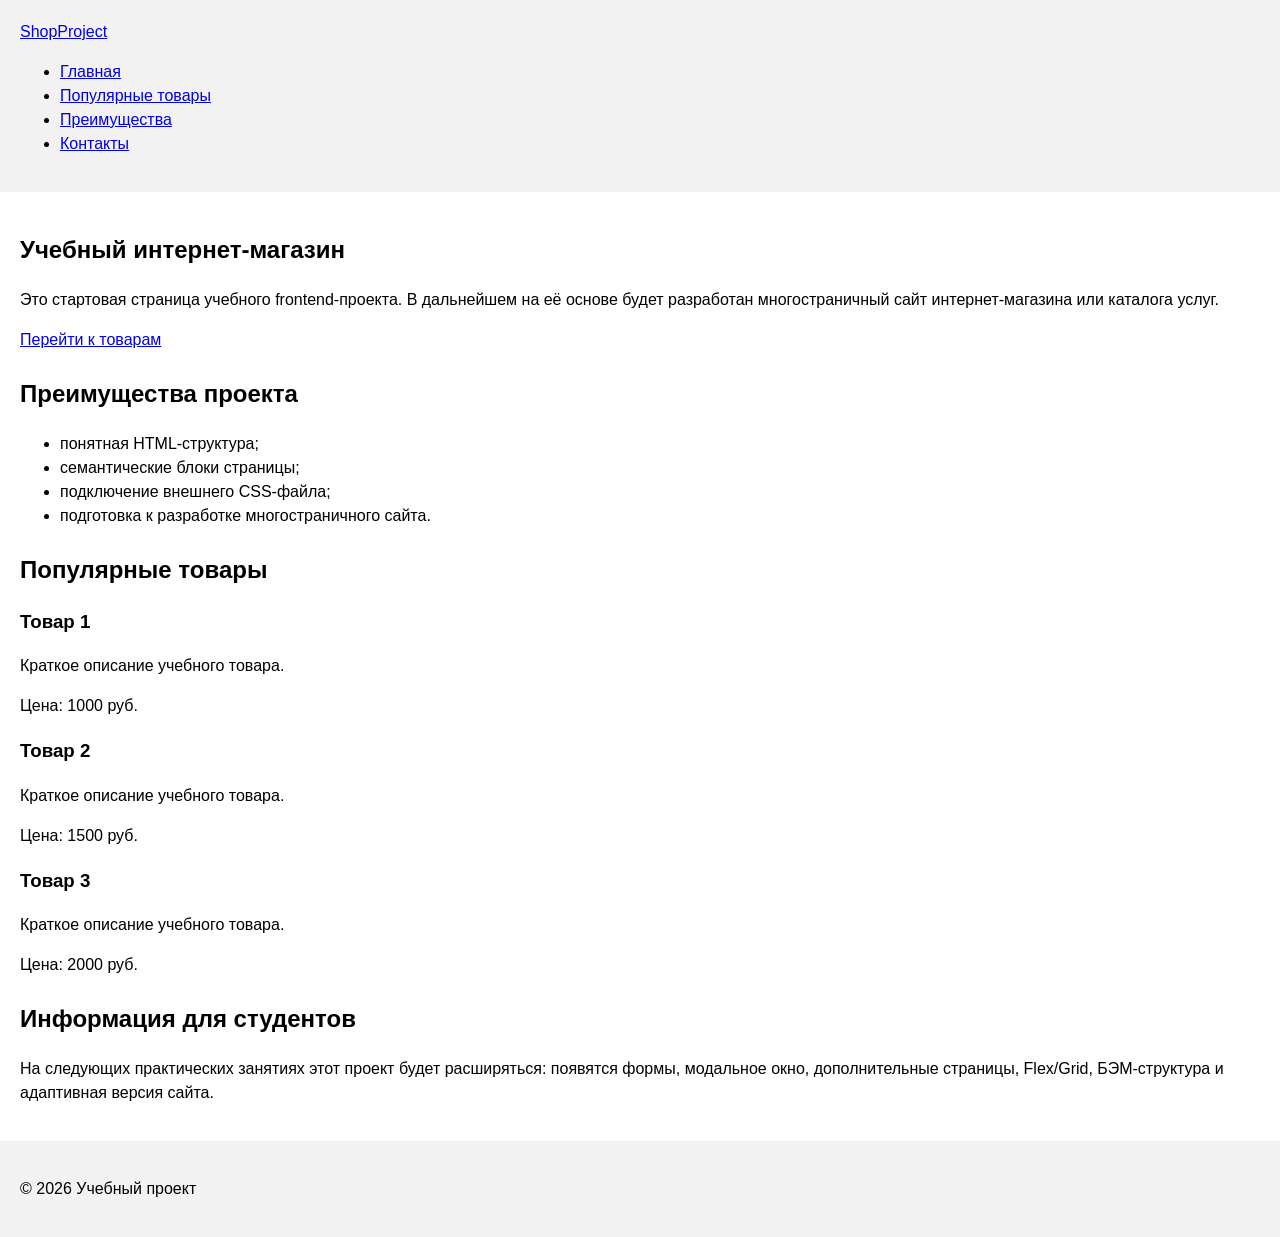
==== index.html @ f46eedf4 "feat: Добавлен дополнительный блок" ====
<!DOCTYPE html>
<html lang="ru">
<head>
  <meta charset="UTF-8">
  <meta name="viewport" content="width=device-width, initial-scale=1.0">
  <title>Каталог товаров</title>
  <link rel="stylesheet" href="css/style.css">
</head>
<body>

  <header>
  <div class="site-header">
    <a class="site-logo" href="index.html">ShopProject</a>

    <nav class="site-nav" aria-label="Основная навигация">
      <ul class="site-nav__list">
        <li><a href="index.html">Главная</a></li>
        <li><a href="#popular">Популярные товары</a></li>
        <li><a href="#advantages">Преимущества</a></li>
        <li><a href="#contacts">Контакты</a></li>
      </ul>
    </nav>
  </div>
</header>


  <main>
    <section class="hero">
    <h1>Учебный интернет-магазин</h1>
    <p>
        Это стартовая страница учебного frontend-проекта.
        В дальнейшем на её основе будет разработан многостраничный сайт
        интернет-магазина или каталога услуг.
    </p>
    <a class="button" href="#popular">Перейти к товарам</a>
    </section>
    <section class="section" id="advantages">
    <h2>Преимущества проекта</h2>

    <ul class="advantages-list">
        <li>понятная HTML-структура;</li>
        <li>семантические блоки страницы;</li>
        <li>подключение внешнего CSS-файла;</li>
        <li>подготовка к разработке многостраничного сайта.</li>
    </ul>
    </section>
    <section class="section" id="popular">
    <h2>Популярные товары</h2>

    <article class="product-card">
        <h3>Товар 1</h3>
        <p>Краткое описание учебного товара.</p>
        <p>Цена: 1000 руб.</p>
    </article>

    <article class="product-card">
        <h3>Товар 2</h3>
        <p>Краткое описание учебного товара.</p>
        <p>Цена: 1500 руб.</p>
    </article>

    <article class="product-card">
        <h3>Товар 3</h3>
        <p>Краткое описание учебного товара.</p>
        <p>Цена: 2000 руб.</p>
    </article>
    </section>
    <aside class="aside-info">
    <h2>Информация для студентов</h2>
    <p>
        На следующих практических занятиях этот проект будет расширяться:
        появятся формы, модальное окно, дополнительные страницы, Flex/Grid,
        БЭМ-структура и адаптивная версия сайта.
    </p>
    </aside>


  </main>

  <footer>
    <p>&copy; 2026 Учебный проект</p>
  </footer>
</body>
</html>
---- css/style.css ----
body {
  margin: 0;
  font-family: Arial, sans-serif;
  line-height: 1.5;
}

header,
main,
footer {
  padding: 20px;
}

header {
  background-color: #f2f2f2;
}

footer {
  background-color: #f2f2f2;
}
section {
  margin-bottom: 24px;
}

section h2 {
  margin-top: 0;
}
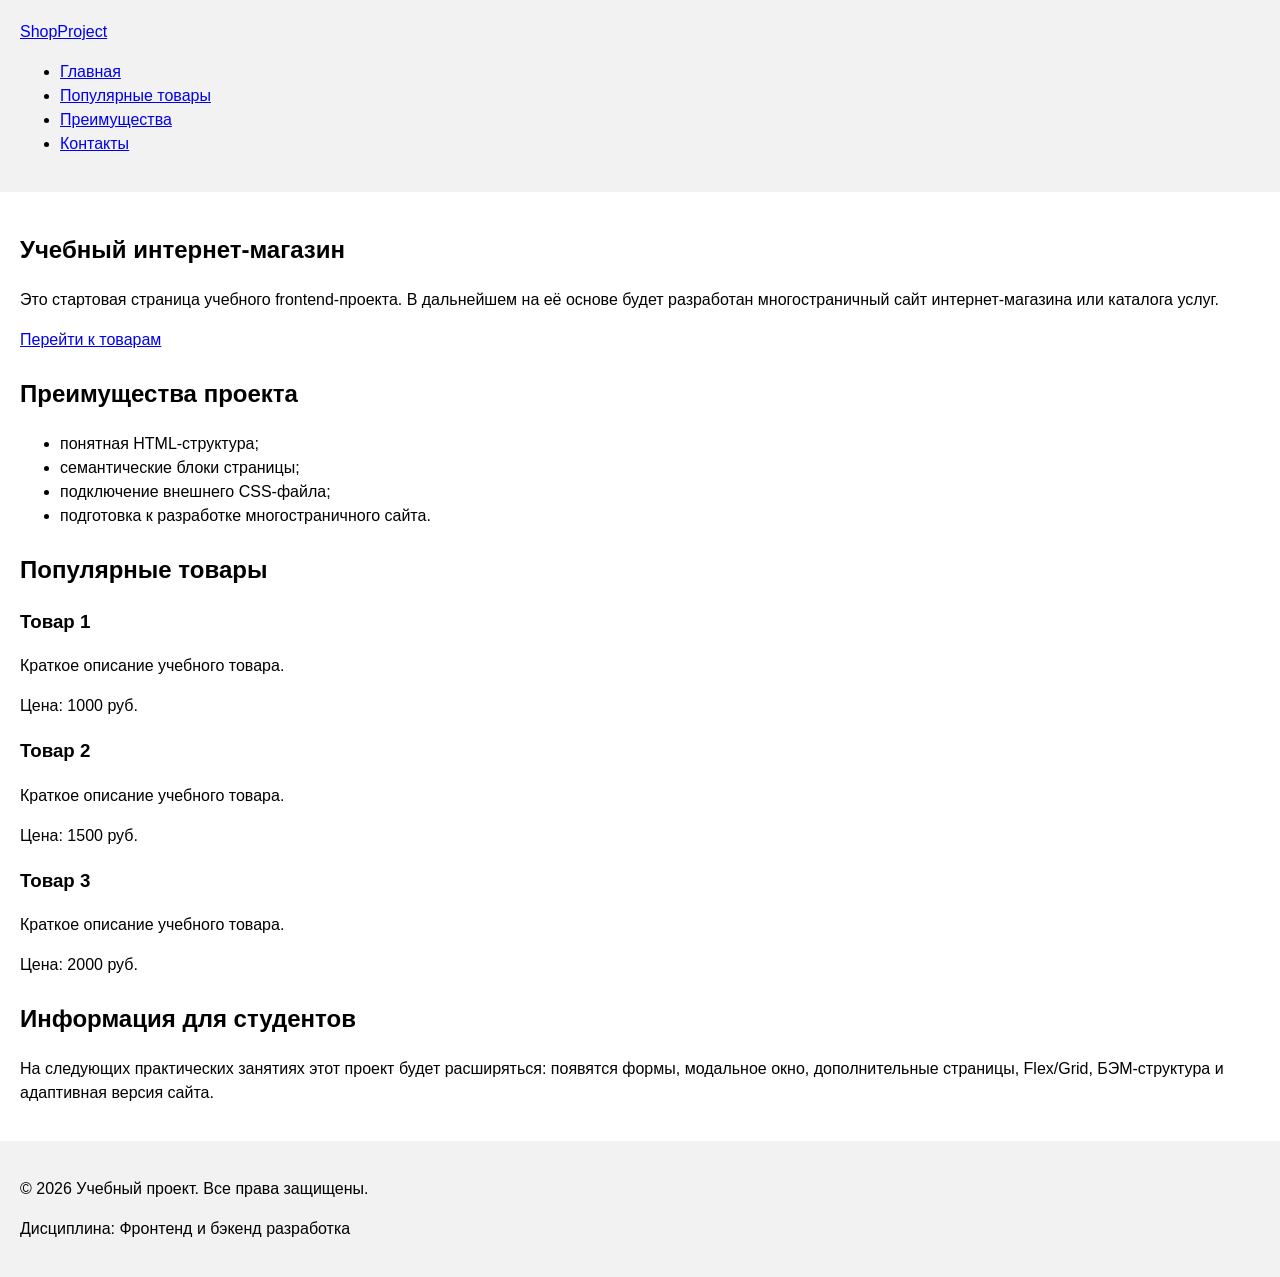
==== commit eb285e8b: "feat: Добавлен подвал сайта" ====
--- a/index.html
+++ b/index.html
@@ -76,10 +76,11 @@
 
 
   </main>
+    <footer id="contacts">
+    <p>&copy; 2026 Учебный проект. Все права защищены.</p>
+    <p>Дисциплина: Фронтенд и бэкенд разработка</p>
+    </footer>
 
-  <footer>
-    <p>&copy; 2026 Учебный проект</p>
-  </footer>
 </body>
 </html>
 
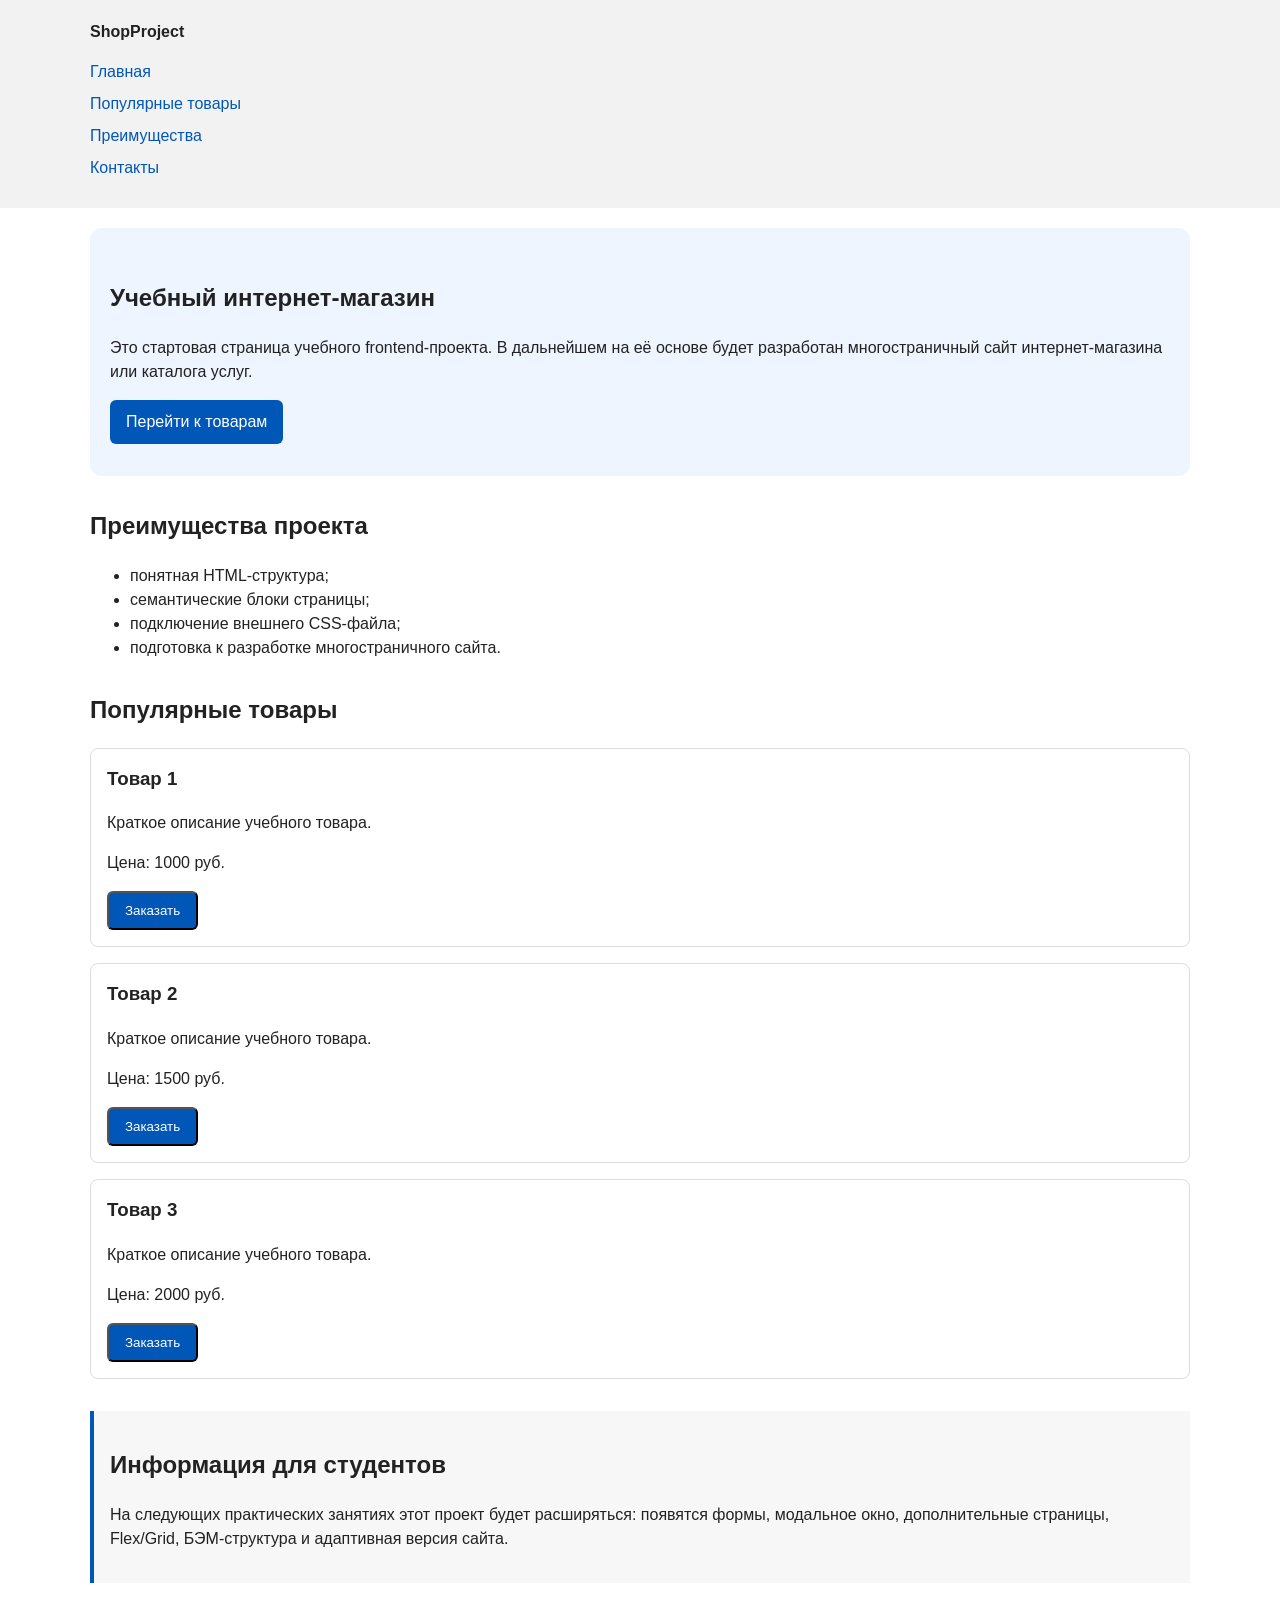
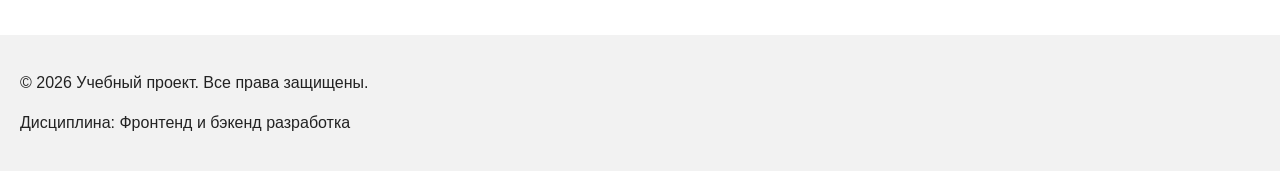
==== commit 9c4517ea: "feat:Добавлены стили css Для модального окна" ====
--- a/index.html
+++ b/index.html
@@ -3,8 +3,10 @@
 <head>
   <meta charset="UTF-8">
   <meta name="viewport" content="width=device-width, initial-scale=1.0">
-  <title>Каталог товаров</title>
+  <title>Учебный интернет-магазин</title>
   <link rel="stylesheet" href="css/style.css">
+  <script src="js/main.js" defer></script>
+
 </head>
 <body>
 
@@ -51,18 +53,30 @@
         <h3>Товар 1</h3>
         <p>Краткое описание учебного товара.</p>
         <p>Цена: 1000 руб.</p>
+        <button class="button product-card__button" type="button" data-product="Товар 1">
+  Заказать
+</button>
+
     </article>
 
     <article class="product-card">
         <h3>Товар 2</h3>
         <p>Краткое описание учебного товара.</p>
         <p>Цена: 1500 руб.</p>
+        <button class="button product-card__button" type="button" data-product="Товар 2">
+  Заказать
+</button>
+
     </article>
 
     <article class="product-card">
         <h3>Товар 3</h3>
         <p>Краткое описание учебного товара.</p>
         <p>Цена: 2000 руб.</p>
+        <button class="button product-card__button" type="button" data-product="Товар 3">
+  Заказать
+</button>
+
     </article>
     </section>
     <aside class="aside-info">
@@ -80,6 +94,102 @@
     <p>&copy; 2026 Учебный проект. Все права защищены.</p>
     <p>Дисциплина: Фронтенд и бэкенд разработка</p>
     </footer>
+<dialog class="order-dialog" id="order-dialog" aria-labelledby="order-dialog-title">
+  <h2 id="order-dialog-title">Оформление заявки</h2>
+
+  <form class="order-form" id="order-form" action="#" method="post" novalidate>
+    <input id="selected-product" name="selected-product" type="hidden">
+
+    <div class="form-field">
+      <label for="order-name">Имя</label>
+      <input
+        id="order-name"
+        name="name"
+        type="text"
+        placeholder="Введите ваше имя"
+        minlength="2"
+        autocomplete="given-name"
+        required
+      >
+    </div>
+
+    <div class="form-field">
+      <label for="order-email">E-mail</label>
+      <input
+        id="order-email"
+        name="email"
+        type="email"
+        placeholder="example@mail.ru"
+        autocomplete="email"
+        required
+      >
+    </div>
+
+    <div class="form-field">
+      <label for="order-phone">Телефон</label>
+      <input
+        id="order-phone"
+        name="phone"
+        type="tel"
+        inputmode="tel"
+        placeholder="+7 (900) 000-00-00"
+        pattern="^\+7 \(\d{3}\) \d{3}-\d{2}-\d{2}$"
+        required
+      >
+      <small>Формат: +7 (900) 000-00-00</small>
+    </div>
+
+    <div class="form-field">
+      <label for="order-date">Дата связи</label>
+      <input
+        id="order-date"
+        name="date"
+        type="date"
+      >
+    </div>
+
+    <div class="form-field">
+      <label for="order-topic">Тема заявки</label>
+      <select id="order-topic" name="topic" required>
+        <option value="">Выберите тему</option>
+        <option value="product">Заказ товара</option>
+        <option value="consultation">Консультация</option>
+        <option value="delivery">Доставка</option>
+      </select>
+    </div>
+
+    <div class="form-field">
+      <label for="order-comment">Комментарий</label>
+      <textarea
+        id="order-comment"
+        name="comment"
+        rows="4"
+        placeholder="Укажите дополнительную информацию"
+      ></textarea>
+    </div>
+
+    <div class="form-field form-field--checkbox">
+      <label>
+        <input
+          id="order-agreement"
+          name="agreement"
+          type="checkbox"
+          required
+        >
+        Я согласен на обработку данных
+      </label>
+    </div>
+
+    <div class="form-actions">
+      <button type="button" id="close-order-dialog">Закрыть</button>
+      <button type="submit">Отправить заявку</button>
+    </div>
+  </form>
+</dialog>
+
+<p class="success-message" id="success-message" hidden>
+  Форма успешно отправлена!
+</p>
 
 </body>
 </html>
--- a/css/style.css
+++ b/css/style.css
@@ -1,8 +1,16 @@
+* {
+  box-sizing: border-box;
+}
+
+
 body {
   margin: 0;
   font-family: Arial, sans-serif;
   line-height: 1.5;
-}
+  color: #222222;
+  background-color: #ffffff;
+}
+
 
 header,
 main,
@@ -24,3 +32,232 @@
 section h2 {
   margin-top: 0;
 }
+
+
+/*
+  Ограничиваем ширину содержимого шапки,
+  чтобы оно не растягивалось слишком сильно на широких экранах.
+*/
+.site-header {
+  max-width: 1100px;
+  margin: 0 auto;
+}
+
+/*
+  Оформляем текстовый логотип.
+*/
+.site-logo {
+  font-weight: bold;
+  text-decoration: none;
+  color: #222222;
+}
+
+/*
+  Убираем стандартные отступы и маркеры списка навигации.
+*/
+.site-nav__list {
+  padding: 0;
+  margin: 16px 0 0;
+  list-style: none;
+}
+
+/*
+  Добавляем расстояние между пунктами меню.
+*/
+.site-nav__list li {
+  margin-bottom: 8px;
+}
+
+/*
+  Оформляем ссылки меню.
+*/
+.site-nav__list a {
+  color: #0057b8;
+  text-decoration: none;
+}
+
+/*
+  При наведении мыши подчёркиваем ссылку.
+  Подробно состояния интерфейса будут рассмотрены в практической работе 1.7.
+*/
+.site-nav__list a:hover {
+  text-decoration: underline;
+}
+
+/*
+  Hero-блок — первый крупный блок страницы.
+  Он визуально отделяется от остальных разделов фоном и отступами.
+*/
+.hero {
+  max-width: 1100px;
+  margin: 0 auto 32px;
+  padding: 32px 20px;
+  background-color: #eef5ff;
+  border-radius: 12px;
+}
+
+/*
+  Общий класс для разделов страницы.
+*/
+.section {
+  max-width: 1100px;
+  margin: 0 auto 32px;
+}
+
+/*
+  Убираем лишний верхний отступ у заголовков разделов.
+*/
+.section h2 {
+  margin-top: 0;
+}
+
+
+/*
+  Карточка товара — самостоятельный блок.
+  На следующих занятиях карточки будут доработаны и выстроены в сетку.
+*/
+.product-card {
+  margin-bottom: 16px;
+  padding: 16px;
+  border: 1px solid #dddddd;
+  border-radius: 8px;
+  background-color: #ffffff;
+}
+
+/*
+  Убираем лишний верхний отступ у заголовка карточки.
+*/
+.product-card h3 {
+  margin-top: 0;
+}
+/*
+  Пока это обычная ссылка, но визуально она оформляется как кнопка.
+*/
+.button {
+  display: inline-block;
+  padding: 10px 16px;
+  color: #ffffff;
+  background-color: #0057b8;
+  text-decoration: none;
+  border-radius: 6px;
+}
+
+/*
+  Простое состояние наведения для кнопки.
+*/
+.button:hover {
+  background-color: #003f86;
+}
+
+/*
+  Дополнительный информационный блок.
+*/
+.aside-info {
+  max-width: 1100px;
+  margin: 0 auto 32px;
+  padding: 16px;
+  border-left: 4px solid #0057b8;
+  background-color: #f7f7f7;
+}
+
+/*
+  Модальное окно.
+  Элемент dialog сам умеет открываться поверх страницы.
+*/
+.order-dialog {
+  width: min(100% - 32px, 560px);
+  padding: 24px;
+  border: none;
+  border-radius: 12px;
+}
+
+/*
+  Затемнение фона за модальным окном.
+*/
+.order-dialog::backdrop {
+  background-color: rgba(0, 0, 0, 0.5);
+}
+
+/*
+  Поле формы.
+  Каждый блок получает нижний отступ.
+*/
+.form-field {
+  margin-bottom: 16px;
+}
+
+/*
+  Подпись поля.
+*/
+.form-field label {
+  display: block;
+  margin-bottom: 6px;
+}
+
+/*
+  Основные поля формы.
+*/
+.form-field input,
+.form-field select,
+.form-field textarea {
+  width: 100%;
+  padding: 10px 12px;
+  border: 1px solid #cccccc;
+  border-radius: 6px;
+  font: inherit;
+}
+
+/*
+  Checkbox не должен занимать всю ширину.
+*/
+.form-field input[type="checkbox"] {
+  width: auto;
+}
+
+/*
+  Подсказка под полем телефона.
+*/
+.form-field small {
+  display: block;
+  margin-top: 4px;
+  color: #666666;
+}
+
+/*
+  Видимый фокус для клавиатурной навигации.
+*/
+.form-field input:focus-visible,
+.form-field select:focus-visible,
+.form-field textarea:focus-visible,
+.form-actions button:focus-visible {
+  outline: 2px solid #0057b8;
+  outline-offset: 2px;
+}
+
+/*
+  Подсветка ошибочных полей.
+  Атрибут aria-invalid будет добавляться через JavaScript.
+*/
+[aria-invalid="true"] {
+  border-color: #b00020;
+}
+
+/*
+  Кнопки формы.
+*/
+.form-actions {
+  display: flex;
+  gap: 12px;
+  margin-top: 20px;
+}
+
+/*
+  Сообщение об успешной отправке.
+*/
+.success-message {
+  max-width: 1100px;
+  margin: 24px auto;
+  padding: 16px;
+  border-left: 4px solid #168a2f;
+  background-color: #eefaf0;
+}
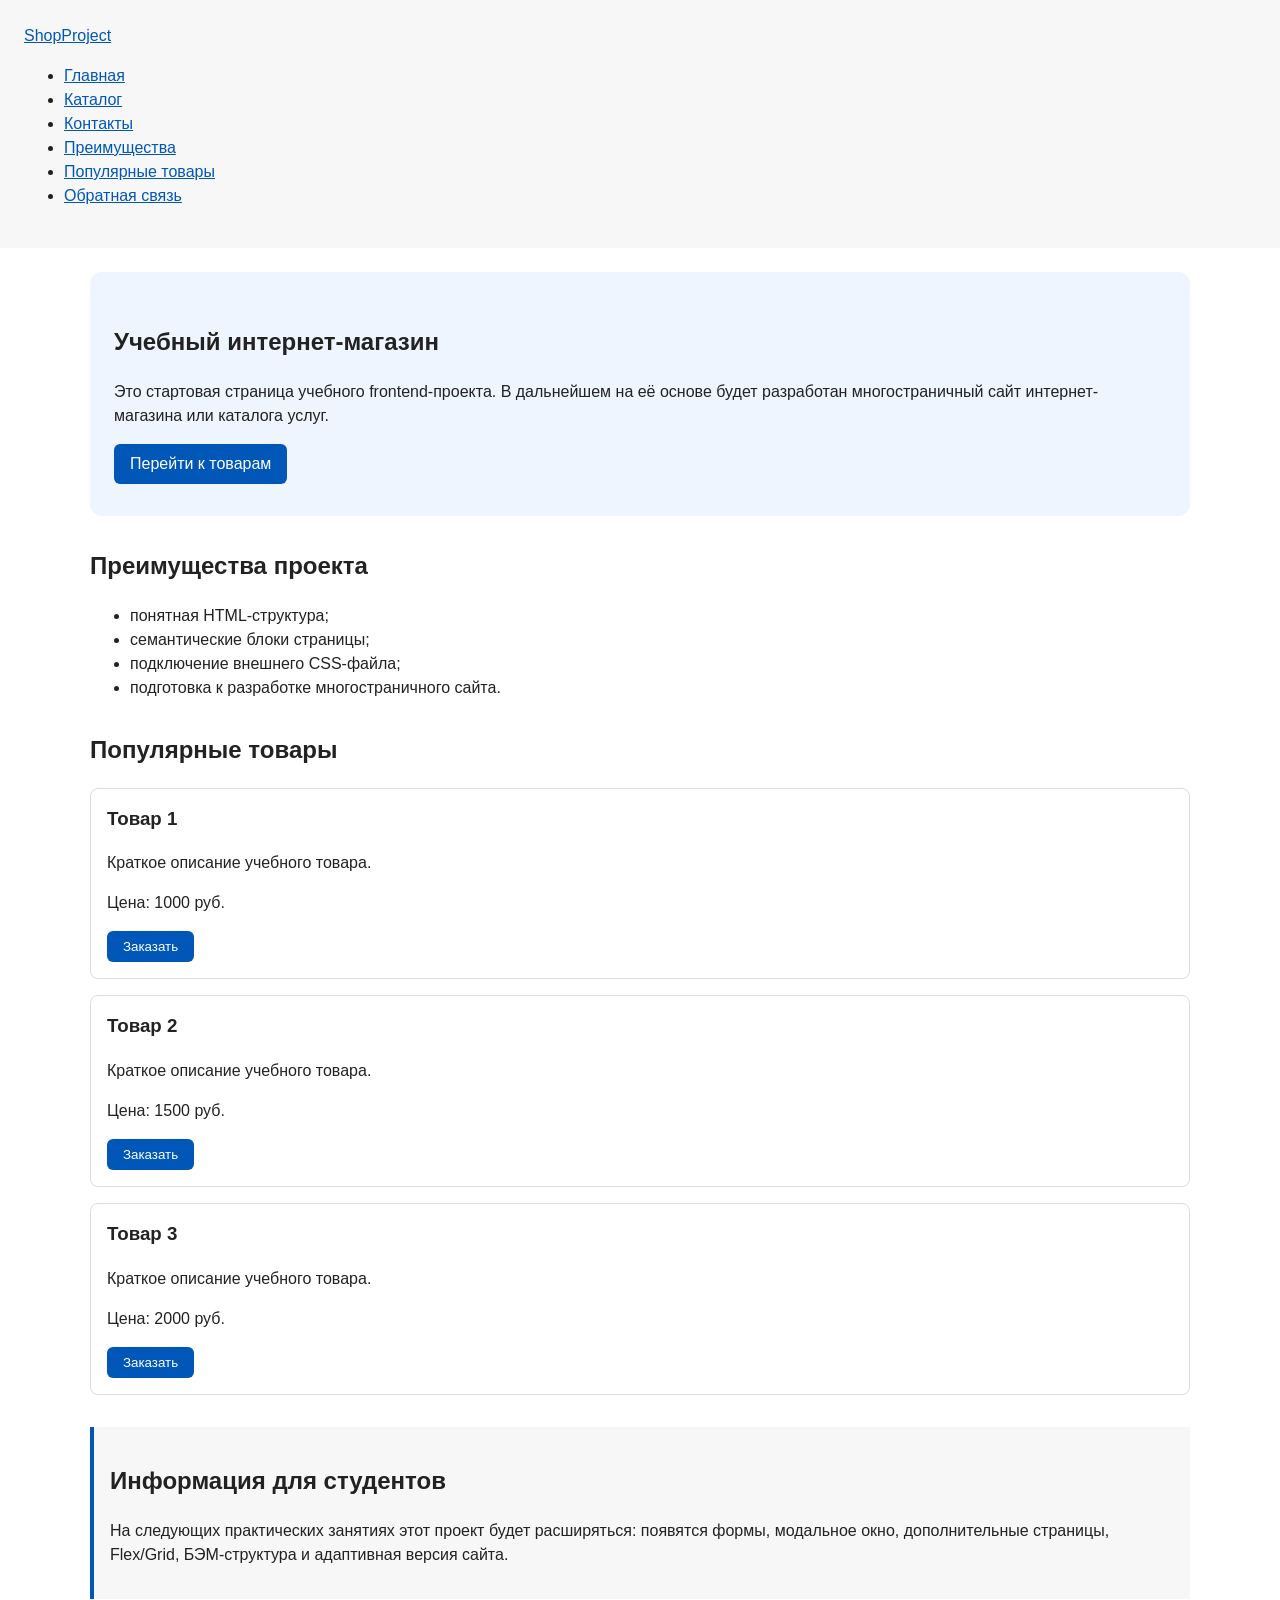
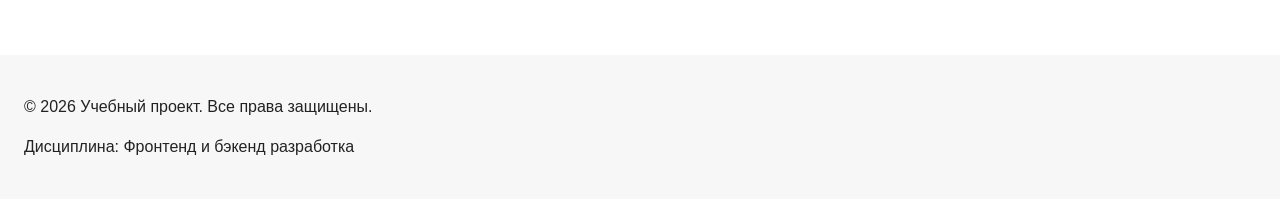
==== commit a33f4f76: "Добавлен блок навигации" ====
--- a/index.html
+++ b/index.html
@@ -14,14 +14,17 @@
   <div class="site-header">
     <a class="site-logo" href="index.html">ShopProject</a>
 
-    <nav class="site-nav" aria-label="Основная навигация">
-      <ul class="site-nav__list">
-        <li><a href="index.html">Главная</a></li>
-        <li><a href="#popular">Популярные товары</a></li>
-        <li><a href="#advantages">Преимущества</a></li>
-        <li><a href="#contacts">Контакты</a></li>
-      </ul>
-    </nav>
+<nav class="site-nav" aria-label="Основная навигация">
+  <ul class="site-nav__list">
+    <li><a href="index.html">Главная</a></li>
+    <li><a href="catalog.html">Каталог</a></li>
+    <li><a href="contacts.html">Контакты</a></li>
+    <li><a href="index.html#advantages">Преимущества</a></li>
+    <li><a href="index.html#popular">Популярные товары</a></li>
+    <li><a href="index.html#contacts">Обратная связь</a></li>
+  </ul>
+</nav>
+
   </div>
 </header>
 
--- a/css/style.css
+++ b/css/style.css
@@ -1,263 +1,221 @@
+/* ===============================
+   1. Переменные проекта
+   =============================== */
+
+:root {
+  /* Основные цвета проекта */
+  --color-bg: #ffffff;
+  --color-text: #222222;
+  --color-muted: #666666;
+  --color-primary: #0057b8;
+  --color-primary-dark: #003f86;
+  --color-border: #dddddd;
+  --color-surface: #f7f7f7;
+  --color-surface-accent: #eef5ff;
+  --color-danger: #b00020;
+  --color-success: #168a2f;
+  --color-success-bg: #eefaf0;
+  --color-white: #ffffff;
+
+  /* Отступы */
+  --space-xs: 4px;
+  --space-sm: 8px;
+  --space-md: 16px;
+  --space-lg: 24px;
+  --space-xl: 32px;
+
+  /* Скругления */
+  --radius-sm: 6px;
+  --radius-md: 8px;
+  --radius-lg: 12px;
+
+  /* Размеры */
+  --container-width: 1100px;
+}
+
+/* ===============================
+   2. Базовые стили
+   =============================== */
+
 * {
   box-sizing: border-box;
 }
-
 
 body {
   margin: 0;
   font-family: Arial, sans-serif;
   line-height: 1.5;
-  color: #222222;
-  background-color: #ffffff;
-}
-
-
+  color: var(--color-text);
+  background-color: var(--color-bg);
+}
 header,
 main,
 footer {
-  padding: 20px;
+  padding: var(--space-lg);
 }
 
 header {
-  background-color: #f2f2f2;
+  background-color: var(--color-surface);
 }
 
 footer {
-  background-color: #f2f2f2;
-}
-section {
-  margin-bottom: 24px;
-}
-
-section h2 {
-  margin-top: 0;
-}
-
-
-/*
-  Ограничиваем ширину содержимого шапки,
-  чтобы оно не растягивалось слишком сильно на широких экранах.
-*/
-.site-header {
-  max-width: 1100px;
-  margin: 0 auto;
-}
-
-/*
-  Оформляем текстовый логотип.
-*/
-.site-logo {
-  font-weight: bold;
+  background-color: var(--color-surface);
+}
+
+/* ===============================
+   3. Общие элементы интерфейса
+   =============================== */
+
+a {
+  color: var(--color-primary);
+}
+
+a:hover {
+  color: var(--color-primary-dark);
+}
+
+a:focus-visible {
+  outline: 2px solid var(--color-primary);
+  outline-offset: 3px;
+}
+
+.button {
+  display: inline-block;
+  padding: var(--space-sm) var(--space-md);
+  color: var(--color-white);
+  background-color: var(--color-primary);
   text-decoration: none;
-  color: #222222;
-}
-
-/*
-  Убираем стандартные отступы и маркеры списка навигации.
-*/
-.site-nav__list {
-  padding: 0;
-  margin: 16px 0 0;
-  list-style: none;
-}
-
-/*
-  Добавляем расстояние между пунктами меню.
-*/
-.site-nav__list li {
-  margin-bottom: 8px;
-}
-
-/*
-  Оформляем ссылки меню.
-*/
-.site-nav__list a {
-  color: #0057b8;
-  text-decoration: none;
-}
-
-/*
-  При наведении мыши подчёркиваем ссылку.
-  Подробно состояния интерфейса будут рассмотрены в практической работе 1.7.
-*/
-.site-nav__list a:hover {
-  text-decoration: underline;
-}
-
-/*
-  Hero-блок — первый крупный блок страницы.
-  Он визуально отделяется от остальных разделов фоном и отступами.
-*/
+  border: none;
+  border-radius: var(--radius-sm);
+  cursor: pointer;
+}
+
+.button:hover {
+  background-color: var(--color-primary-dark);
+}
+
+.button:focus-visible {
+  outline: 2px solid var(--color-primary);
+  outline-offset: 3px;
+}
+
+.button:disabled {
+  opacity: 0.6;
+  cursor: not-allowed;
+}
+
+/* ===============================
+   4. Компоненты страницы
+   =============================== */
+
 .hero {
-  max-width: 1100px;
-  margin: 0 auto 32px;
-  padding: 32px 20px;
-  background-color: #eef5ff;
-  border-radius: 12px;
-}
-
-/*
-  Общий класс для разделов страницы.
-*/
+  max-width: var(--container-width);
+  margin: 0 auto var(--space-xl);
+  padding: var(--space-xl) var(--space-lg);
+  background-color: var(--color-surface-accent);
+  border-radius: var(--radius-lg);
+}
+
 .section {
-  max-width: 1100px;
-  margin: 0 auto 32px;
-}
-
-/*
-  Убираем лишний верхний отступ у заголовков разделов.
-*/
+  max-width: var(--container-width);
+  margin: 0 auto var(--space-xl);
+}
+
 .section h2 {
   margin-top: 0;
 }
 
-
-/*
-  Карточка товара — самостоятельный блок.
-  На следующих занятиях карточки будут доработаны и выстроены в сетку.
-*/
 .product-card {
-  margin-bottom: 16px;
-  padding: 16px;
-  border: 1px solid #dddddd;
-  border-radius: 8px;
-  background-color: #ffffff;
-}
-
-/*
-  Убираем лишний верхний отступ у заголовка карточки.
-*/
+  margin-bottom: var(--space-md);
+  padding: var(--space-md);
+  border: 1px solid var(--color-border);
+  border-radius: var(--radius-md);
+  background-color: var(--color-bg);
+}
+
+.product-card:hover {
+  border-color: var(--color-primary);
+}
+
 .product-card h3 {
   margin-top: 0;
 }
-/*
-  Пока это обычная ссылка, но визуально она оформляется как кнопка.
-*/
-.button {
-  display: inline-block;
-  padding: 10px 16px;
-  color: #ffffff;
-  background-color: #0057b8;
-  text-decoration: none;
-  border-radius: 6px;
-}
-
-/*
-  Простое состояние наведения для кнопки.
-*/
-.button:hover {
-  background-color: #003f86;
-}
-
-/*
-  Дополнительный информационный блок.
-*/
+
 .aside-info {
-  max-width: 1100px;
-  margin: 0 auto 32px;
-  padding: 16px;
-  border-left: 4px solid #0057b8;
-  background-color: #f7f7f7;
-}
-
-/*
-  Модальное окно.
-  Элемент dialog сам умеет открываться поверх страницы.
-*/
+  max-width: var(--container-width);
+  margin: 0 auto var(--space-xl);
+  padding: var(--space-md);
+  border-left: 4px solid var(--color-primary);
+  background-color: var(--color-surface);
+}
+
+/* ===============================
+   5. Форма и модальное окно
+   =============================== */
+
 .order-dialog {
   width: min(100% - 32px, 560px);
-  padding: 24px;
+  padding: var(--space-lg);
   border: none;
-  border-radius: 12px;
-}
-
-/*
-  Затемнение фона за модальным окном.
-*/
+  border-radius: var(--radius-lg);
+}
+
 .order-dialog::backdrop {
   background-color: rgba(0, 0, 0, 0.5);
 }
 
-/*
-  Поле формы.
-  Каждый блок получает нижний отступ.
-*/
 .form-field {
-  margin-bottom: 16px;
-}
-
-/*
-  Подпись поля.
-*/
+  margin-bottom: var(--space-md);
+}
+
 .form-field label {
   display: block;
-  margin-bottom: 6px;
-}
-
-/*
-  Основные поля формы.
-*/
+  margin-bottom: var(--space-xs);
+}
+
 .form-field input,
 .form-field select,
 .form-field textarea {
   width: 100%;
   padding: 10px 12px;
-  border: 1px solid #cccccc;
-  border-radius: 6px;
+  border: 1px solid var(--color-border);
+  border-radius: var(--radius-sm);
   font: inherit;
 }
 
-/*
-  Checkbox не должен занимать всю ширину.
-*/
 .form-field input[type="checkbox"] {
   width: auto;
 }
 
-/*
-  Подсказка под полем телефона.
-*/
 .form-field small {
   display: block;
-  margin-top: 4px;
-  color: #666666;
-}
-
-/*
-  Видимый фокус для клавиатурной навигации.
-*/
+  margin-top: var(--space-xs);
+  color: var(--color-muted);
+}
+
+.form-field input:hover,
+.form-field select:hover,
+.form-field textarea:hover {
+  border-color: var(--color-primary);
+}
+
 .form-field input:focus-visible,
 .form-field select:focus-visible,
 .form-field textarea:focus-visible,
 .form-actions button:focus-visible {
-  outline: 2px solid #0057b8;
-  outline-offset: 2px;
-}
-
-/*
-  Подсветка ошибочных полей.
-  Атрибут aria-invalid будет добавляться через JavaScript.
-*/
+  outline: 2px solid var(--color-primary);
+  outline-offset: 3px;
+}
+
 [aria-invalid="true"] {
-  border-color: #b00020;
-}
-
-/*
-  Кнопки формы.
-*/
-.form-actions {
-  display: flex;
-  gap: 12px;
-  margin-top: 20px;
-}
-
-/*
-  Сообщение об успешной отправке.
-*/
+  border-color: var(--color-danger);
+}
+
+
 .success-message {
-  max-width: 1100px;
-  margin: 24px auto;
-  padding: 16px;
-  border-left: 4px solid #168a2f;
-  background-color: #eefaf0;
-}
+  max-width: var(--container-width);
+  margin: var(--space-lg) auto;
+  padding: var(--space-md);
+  border-left: 4px solid var(--color-success);
+  background-color: var(--color-success-bg);
+}
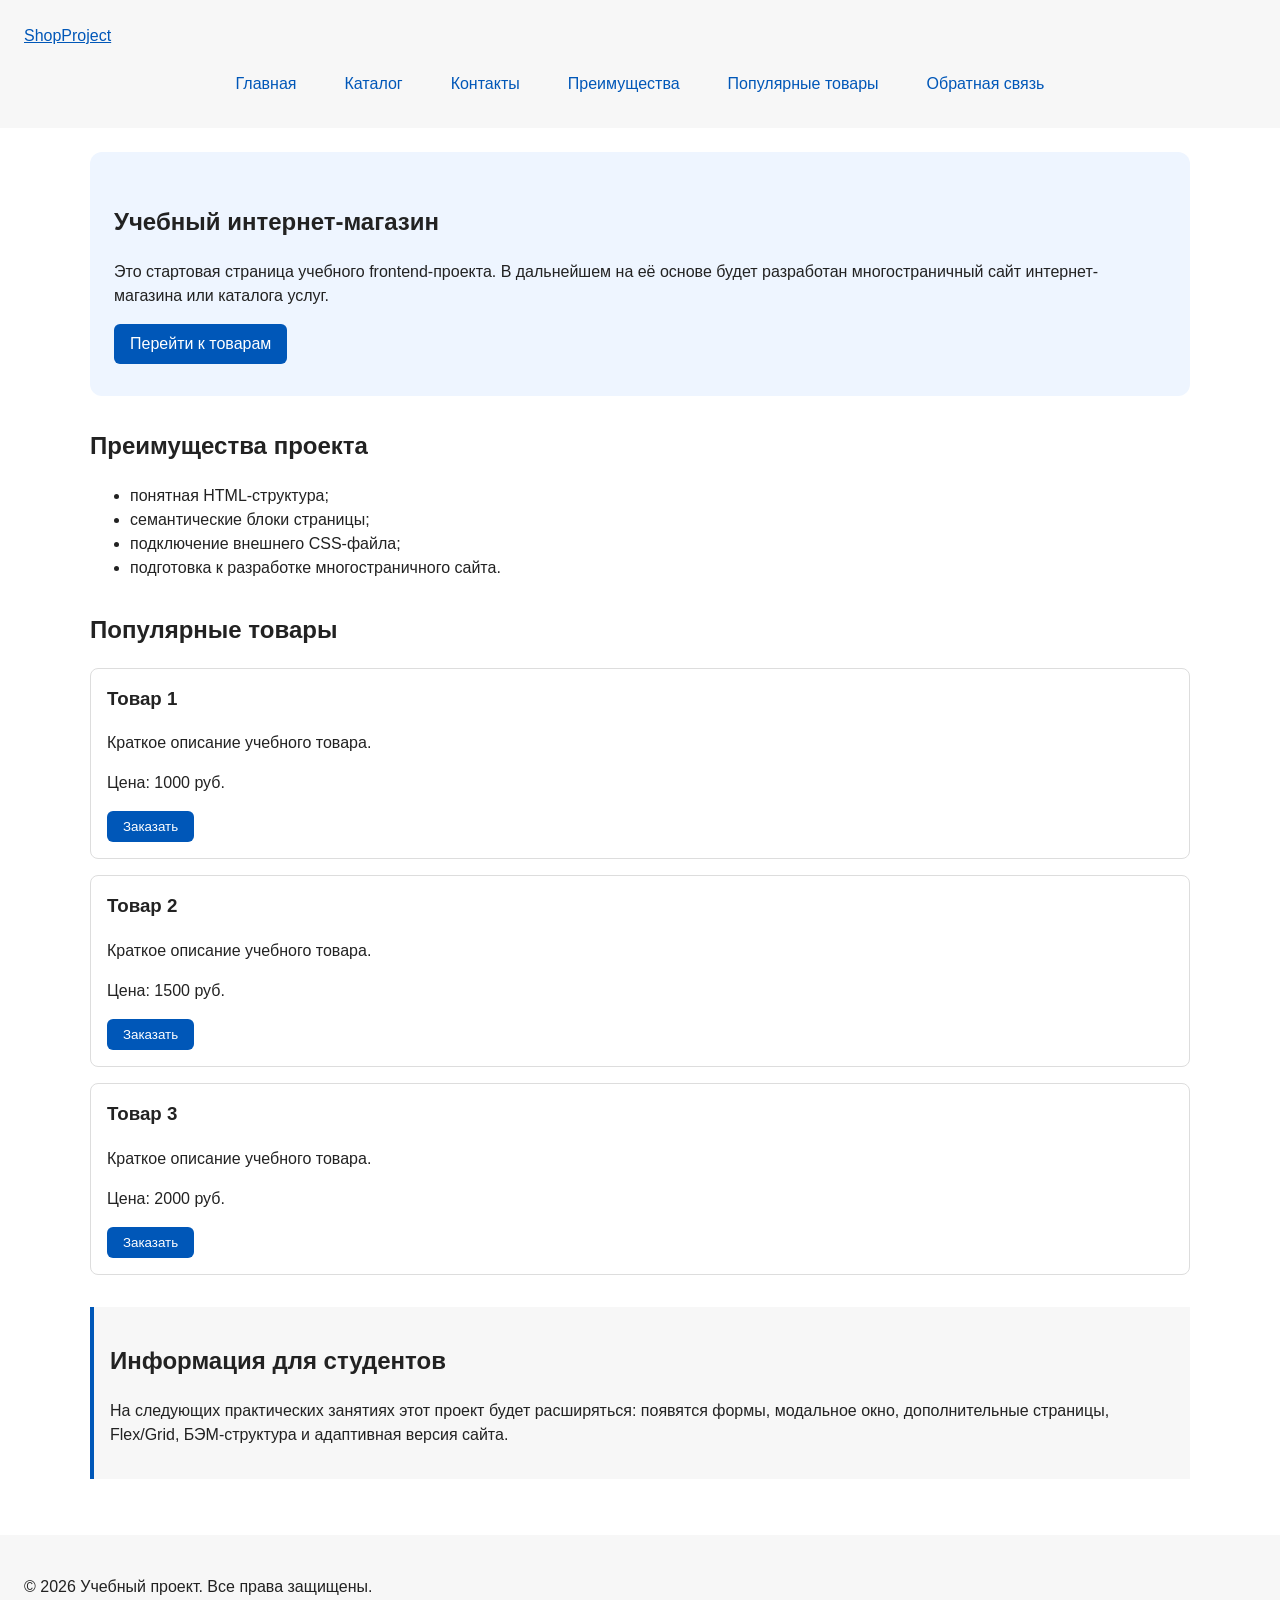
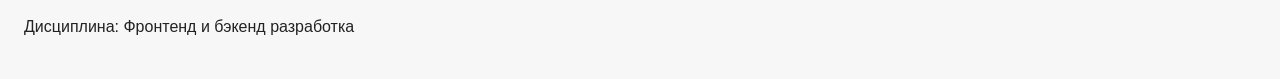
==== commit e80b9b41: "Html" ====
--- a/index.html
+++ b/index.html
@@ -50,38 +50,38 @@
     </ul>
     </section>
     <section class="section" id="popular">
-    <h2>Популярные товары</h2>
+  <h2>Популярные товары</h2>
 
+  <div class="products-grid">
     <article class="product-card">
-        <h3>Товар 1</h3>
-        <p>Краткое описание учебного товара.</p>
-        <p>Цена: 1000 руб.</p>
-        <button class="button product-card__button" type="button" data-product="Товар 1">
-  Заказать
-</button>
-
+      <h3>Товар 1</h3>
+      <p>Краткое описание учебного товара.</p>
+      <p>Цена: 1000 руб.</p>
+      <button class="button product-card__button" type="button" data-product="Товар 1">
+        Заказать
+      </button>
     </article>
 
     <article class="product-card">
-        <h3>Товар 2</h3>
-        <p>Краткое описание учебного товара.</p>
-        <p>Цена: 1500 руб.</p>
-        <button class="button product-card__button" type="button" data-product="Товар 2">
-  Заказать
-</button>
-
+      <h3>Товар 2</h3>
+      <p>Краткое описание учебного товара.</p>
+      <p>Цена: 1500 руб.</p>
+      <button class="button product-card__button" type="button" data-product="Товар 2">
+        Заказать
+      </button>
     </article>
 
     <article class="product-card">
-        <h3>Товар 3</h3>
-        <p>Краткое описание учебного товара.</p>
-        <p>Цена: 2000 руб.</p>
-        <button class="button product-card__button" type="button" data-product="Товар 3">
-  Заказать
-</button>
+      <h3>Товар 3</h3>
+      <p>Краткое описание учебного товара.</p>
+      <p>Цена: 2000 руб.</p>
+      <button class="button product-card__button" type="button" data-product="Товар 3">
+        Заказать
+      </button>
+    </article>
+  </div>
+</section>
 
-    </article>
-    </section>
     <aside class="aside-info">
     <h2>Информация для студентов</h2>
     <p>
--- a/css/style.css
+++ b/css/style.css
@@ -61,6 +61,10 @@
 footer {
   background-color: var(--color-surface);
 }
+html {
+  scroll-behavior: smooth;
+}
+
 
 /* ===============================
    3. Общие элементы интерфейса
@@ -104,6 +108,30 @@
   cursor: not-allowed;
 }
 
+.site-nav__list {
+  display: flex;
+  flex-wrap: wrap;
+  justify-content: center;
+  align-items: center;
+  gap: var(--space-md);
+  padding: 0;
+  margin: var(--space-md) 0 0;
+  list-style: none;
+}
+
+.site-nav__list a {
+  display: inline-block;
+  padding: var(--space-sm) var(--space-md);
+  color: var(--color-primary);
+  text-decoration: none;
+  border-radius: var(--radius-sm);
+}
+
+.site-nav__list a:hover {
+  color: var(--color-white);
+  background-color: var(--color-primary);
+}
+
 /* ===============================
    4. Компоненты страницы
    =============================== */
@@ -148,6 +176,29 @@
   border-left: 4px solid var(--color-primary);
   background-color: var(--color-surface);
 }
+
+.breadcrumbs {
+  max-width: var(--container-width);
+  margin: 0 auto var(--space-md);
+  font-size: 14px;
+  color: var(--color-muted);
+}
+
+.breadcrumbs a {
+  color: var(--color-primary);
+}
+
+.breadcrumbs span::before {
+  content: " / ";
+  color: var(--color-muted);
+}
+
+:target {
+  outline: 2px dashed var(--color-primary);
+  outline-offset: 4px;
+}
+
+
 
 /* ===============================
    5. Форма и модальное окно
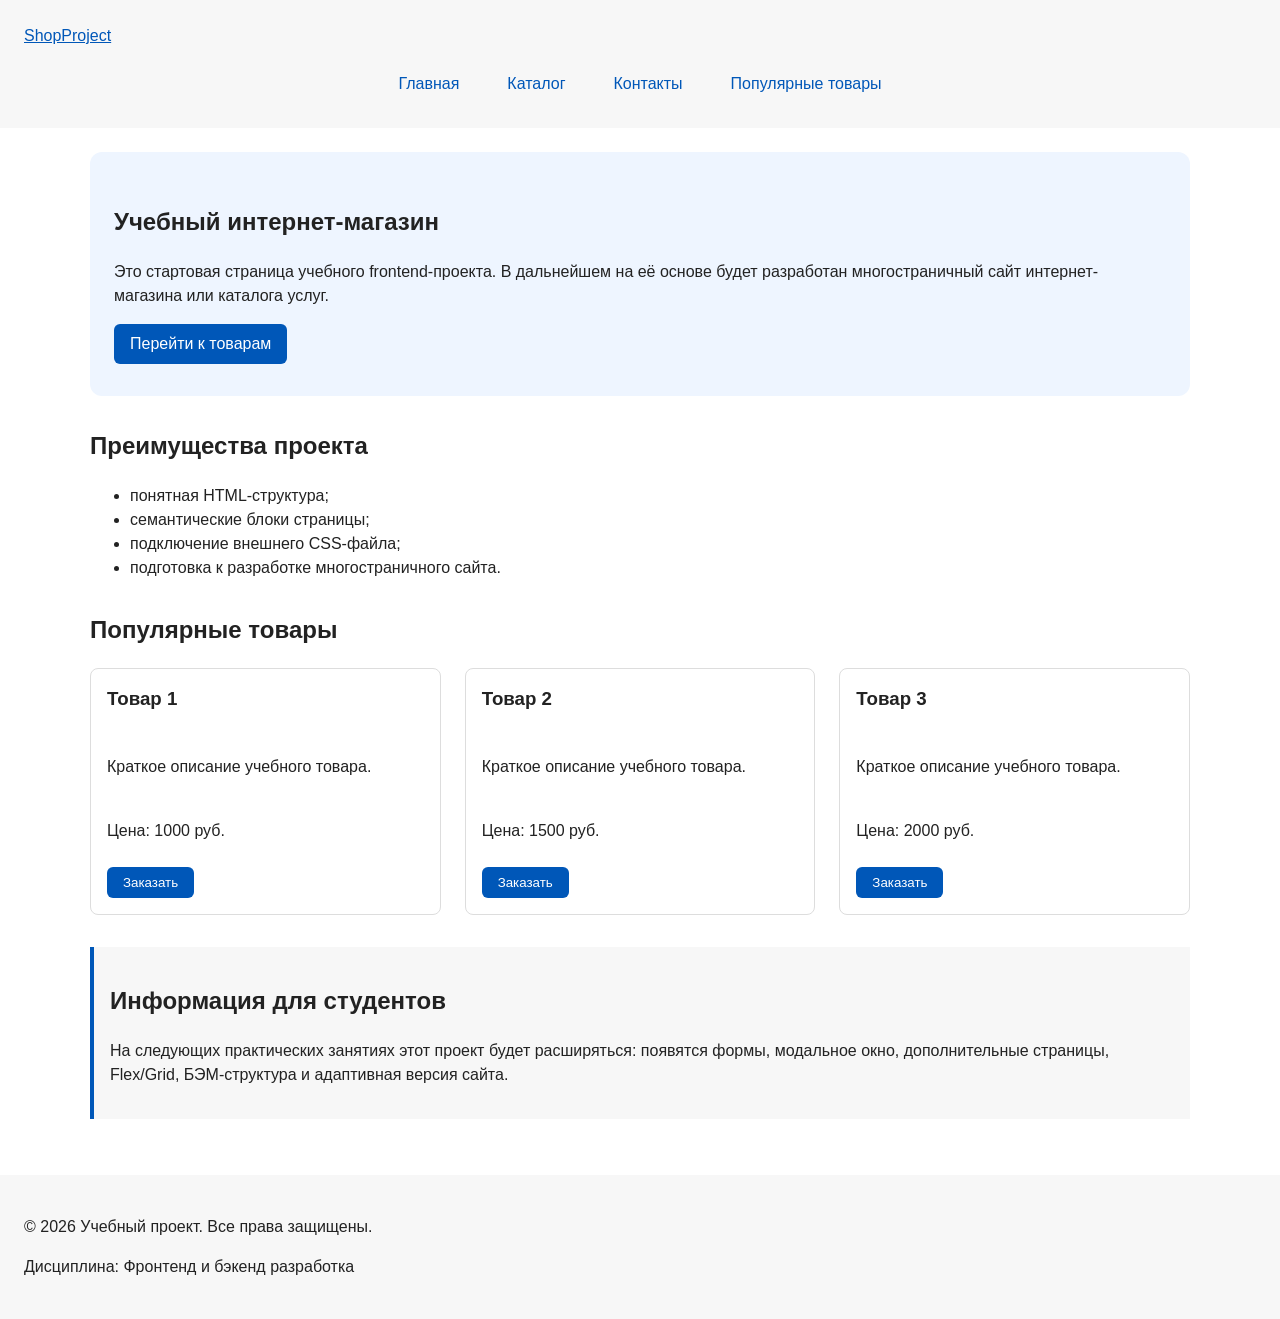
==== commit bc449267: "изменен header" ====
--- a/index.html
+++ b/index.html
@@ -10,23 +10,33 @@
 </head>
 <body>
 
-  <header>
-  <div class="site-header">
-    <a class="site-logo" href="index.html">ShopProject</a>
-
-<nav class="site-nav" aria-label="Основная навигация">
-  <ul class="site-nav__list">
-    <li><a href="index.html">Главная</a></li>
-    <li><a href="catalog.html">Каталог</a></li>
-    <li><a href="contacts.html">Контакты</a></li>
-    <li><a href="index.html#advantages">Преимущества</a></li>
-    <li><a href="index.html#popular">Популярные товары</a></li>
-    <li><a href="index.html#contacts">Обратная связь</a></li>
-  </ul>
-</nav>
-
+<header class="site-header">
+  <div class="site-header__inner">
+    <a class="site-header__logo" href="index.html">ShopProject</a>
+
+    <nav class="site-nav" aria-label="Основная навигация">
+      <ul class="site-nav__list">
+        <li class="site-nav__item">
+          <a class="site-nav__link site-nav__link--active" href="index.html">
+            Главная
+          </a>
+        </li>
+        <li class="site-nav__item">
+          <a class="site-nav__link" href="catalog.html">Каталог</a>
+        </li>
+        <li class="site-nav__item">
+          <a class="site-nav__link" href="contacts.html">Контакты</a>
+        </li>
+        <li class="site-nav__item">
+          <a class="site-nav__link" href="index.html#popular">
+            Популярные товары
+          </a>
+        </li>
+      </ul>
+    </nav>
   </div>
 </header>
+
 
 
   <main>
--- a/css/style.css
+++ b/css/style.css
@@ -132,6 +132,9 @@
   background-color: var(--color-primary);
 }
 
+
+
+
 /* ===============================
    4. Компоненты страницы
    =============================== */
@@ -153,20 +156,85 @@
   margin-top: 0;
 }
 
+.catalog-layout {
+  max-width: var(--container-width);
+  margin: 0 auto var(--space-xl);
+  display: grid;
+  grid-template-columns: 260px 1fr;
+  grid-template-areas: "filters products";
+  gap: var(--space-lg);
+}
+
+.catalog-filters {
+  grid-area: filters;
+  padding: var(--space-md);
+  border: 1px solid var(--color-border);
+  border-radius: var(--radius-md);
+  background-color: var(--color-surface);
+}
+
+.catalog-products {
+  grid-area: products;
+}
+
+.filters-form {
+  display: grid;
+  gap: var(--space-md);
+}
+
+.filters-form fieldset {
+  margin: 0;
+  padding: var(--space-md);
+  border: 1px solid var(--color-border);
+  border-radius: var(--radius-sm);
+}
+
+.filters-form legend {
+  font-weight: 700;
+}
+
+.filters-form label {
+  display: block;
+  margin-bottom: var(--space-sm);
+}
+
+.filters-form input[type="number"] {
+  width: 100%;
+  padding: 8px 10px;
+  border: 1px solid var(--color-border);
+  border-radius: var(--radius-sm);
+  font: inherit;
+}
+
+
 .product-card {
-  margin-bottom: var(--space-md);
+  display: flex;
+  flex-direction: column;
+  gap: var(--space-sm);
+  margin-bottom: 0;
   padding: var(--space-md);
   border: 1px solid var(--color-border);
   border-radius: var(--radius-md);
   background-color: var(--color-bg);
 }
 
+.product-card .button {
+  margin-top: auto;
+  align-self: flex-start;
+}
+
 .product-card:hover {
   border-color: var(--color-primary);
 }
 
 .product-card h3 {
   margin-top: 0;
+}
+
+.products-grid {
+  display: grid;
+  grid-template-columns: repeat(3, 1fr);
+  gap: var(--space-lg);
 }
 
 .aside-info {
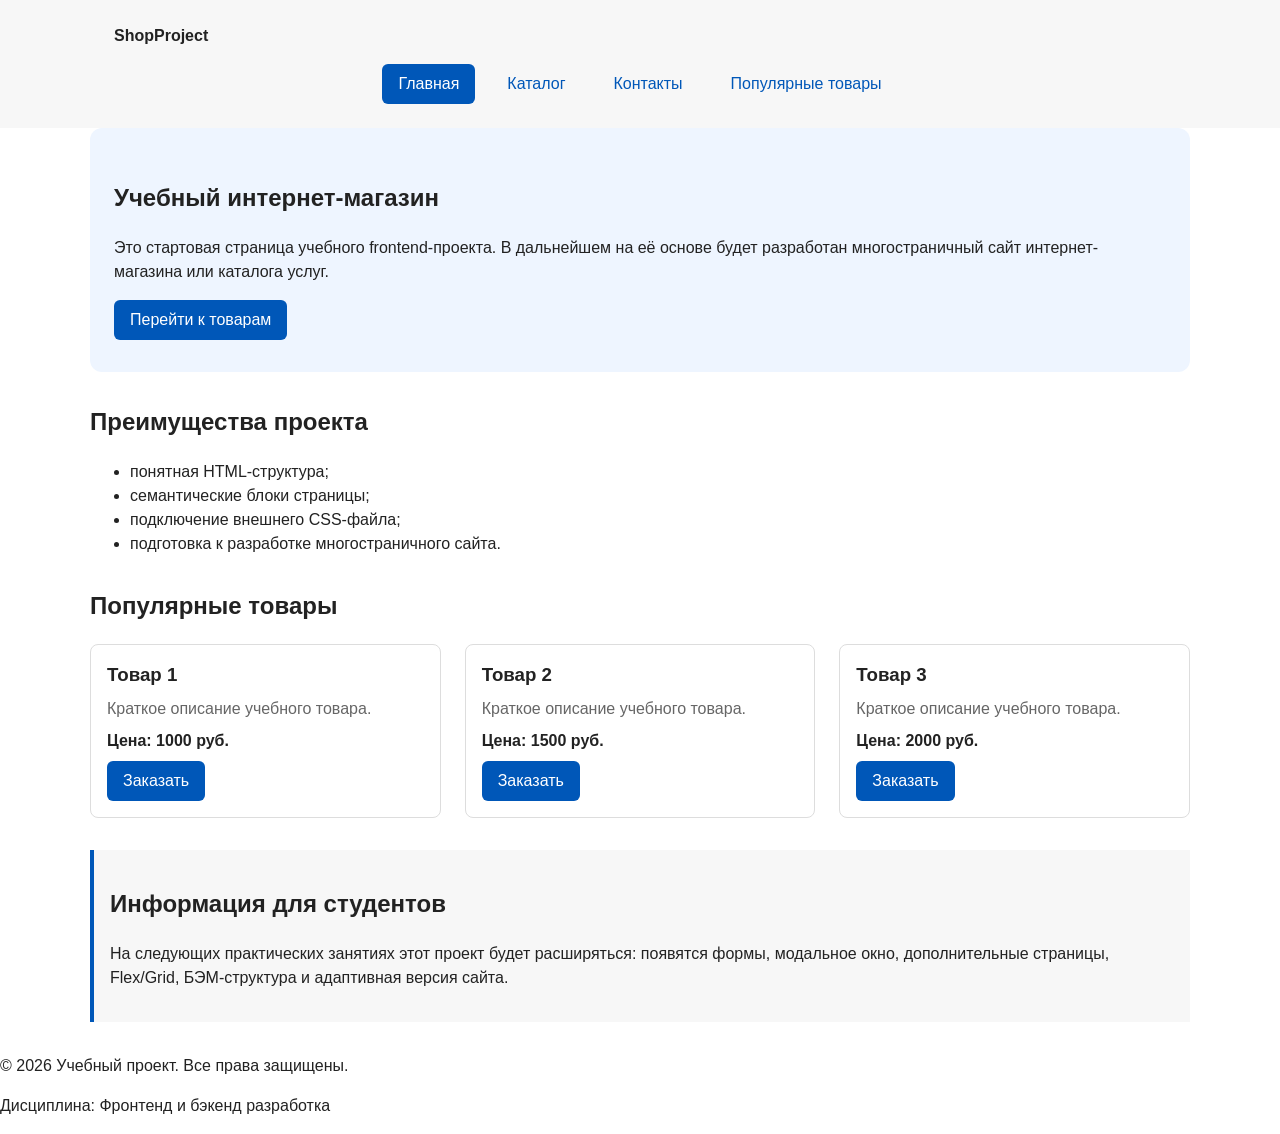
==== commit a3626fc6: "ljr" ====
--- a/index.html
+++ b/index.html
@@ -3,10 +3,10 @@
 <head>
   <meta charset="UTF-8">
   <meta name="viewport" content="width=device-width, initial-scale=1.0">
+  <meta name="description" content="Учебный интернет-магазин: стартовая страница frontend-проекта.">
   <title>Учебный интернет-магазин</title>
   <link rel="stylesheet" href="css/style.css">
   <script src="js/main.js" defer></script>
-
 </head>
 <body>
 
@@ -37,85 +37,96 @@
   </div>
 </header>
 
-
-
-  <main>
-    <section class="hero">
-    <h1>Учебный интернет-магазин</h1>
+<main>
+  <!-- Блок: hero -->
+  <section class="hero">
+    <h1 class="hero__title">Учебный интернет-магазин</h1>
+    <p class="hero__text">
+      Это стартовая страница учебного frontend-проекта.
+      В дальнейшем на её основе будет разработан многостраничный сайт
+      интернет-магазина или каталога услуг.
+    </p>
+    <a class="button button--primary" href="#popular">Перейти к товарам</a>
+  </section>
+
+  <!-- Блок: section -->
+  <section class="section" id="advantages">
+    <h2 class="section__title">Преимущества проекта</h2>
+
+    <ul class="advantages-list">
+      <li>понятная HTML-структура;</li>
+      <li>семантические блоки страницы;</li>
+      <li>подключение внешнего CSS-файла;</li>
+      <li>подготовка к разработке многостраничного сайта.</li>
+    </ul>
+  </section>
+
+  <section class="section" id="popular">
+    <h2 class="section__title">Популярные товары</h2>
+
+    <div class="products-grid">
+      <article class="product-card">
+        <h3 class="product-card__title">Товар 1</h3>
+        <p class="product-card__description">Краткое описание учебного товара.</p>
+        <p class="product-card__price">Цена: 1000 руб.</p>
+        <button class="button button--primary product-card__button"
+                type="button"
+                data-product="Товар 1">
+          Заказать
+        </button>
+      </article>
+
+      <article class="product-card">
+        <h3 class="product-card__title">Товар 2</h3>
+        <p class="product-card__description">Краткое описание учебного товара.</p>
+        <p class="product-card__price">Цена: 1500 руб.</p>
+        <button class="button button--primary product-card__button"
+                type="button"
+                data-product="Товар 2">
+          Заказать
+        </button>
+      </article>
+
+      <article class="product-card">
+        <h3 class="product-card__title">Товар 3</h3>
+        <p class="product-card__description">Краткое описание учебного товара.</p>
+        <p class="product-card__price">Цена: 2000 руб.</p>
+        <button class="button button--primary product-card__button"
+                type="button"
+                data-product="Товар 3">
+          Заказать
+        </button>
+      </article>
+    </div>
+  </section>
+
+  <aside class="aside-info">
+    <h2 class="aside-info__title">Информация для студентов</h2>
     <p>
-        Это стартовая страница учебного frontend-проекта.
-        В дальнейшем на её основе будет разработан многостраничный сайт
-        интернет-магазина или каталога услуг.
+      На следующих практических занятиях этот проект будет расширяться:
+      появятся формы, модальное окно, дополнительные страницы, Flex/Grid,
+      БЭМ-структура и адаптивная версия сайта.
     </p>
-    <a class="button" href="#popular">Перейти к товарам</a>
-    </section>
-    <section class="section" id="advantages">
-    <h2>Преимущества проекта</h2>
-
-    <ul class="advantages-list">
-        <li>понятная HTML-структура;</li>
-        <li>семантические блоки страницы;</li>
-        <li>подключение внешнего CSS-файла;</li>
-        <li>подготовка к разработке многостраничного сайта.</li>
-    </ul>
-    </section>
-    <section class="section" id="popular">
-  <h2>Популярные товары</h2>
-
-  <div class="products-grid">
-    <article class="product-card">
-      <h3>Товар 1</h3>
-      <p>Краткое описание учебного товара.</p>
-      <p>Цена: 1000 руб.</p>
-      <button class="button product-card__button" type="button" data-product="Товар 1">
-        Заказать
-      </button>
-    </article>
-
-    <article class="product-card">
-      <h3>Товар 2</h3>
-      <p>Краткое описание учебного товара.</p>
-      <p>Цена: 1500 руб.</p>
-      <button class="button product-card__button" type="button" data-product="Товар 2">
-        Заказать
-      </button>
-    </article>
-
-    <article class="product-card">
-      <h3>Товар 3</h3>
-      <p>Краткое описание учебного товара.</p>
-      <p>Цена: 2000 руб.</p>
-      <button class="button product-card__button" type="button" data-product="Товар 3">
-        Заказать
-      </button>
-    </article>
-  </div>
-</section>
-
-    <aside class="aside-info">
-    <h2>Информация для студентов</h2>
-    <p>
-        На следующих практических занятиях этот проект будет расширяться:
-        появятся формы, модальное окно, дополнительные страницы, Flex/Grid,
-        БЭМ-структура и адаптивная версия сайта.
-    </p>
-    </aside>
-
-
-  </main>
-    <footer id="contacts">
-    <p>&copy; 2026 Учебный проект. Все права защищены.</p>
-    <p>Дисциплина: Фронтенд и бэкенд разработка</p>
-    </footer>
+  </aside>
+</main>
+
+<footer class="site-footer" id="contacts">
+  <p>&copy; 2026 Учебный проект. Все права защищены.</p>
+  <p>Дисциплина: Фронтенд и бэкенд разработка</p>
+</footer>
+
+<!-- Блок: order-dialog -->
 <dialog class="order-dialog" id="order-dialog" aria-labelledby="order-dialog-title">
-  <h2 id="order-dialog-title">Оформление заявки</h2>
-
+  <h2 class="order-dialog__title" id="order-dialog-title">Оформление заявки</h2>
+
+  <!-- Блок: order-form -->
   <form class="order-form" id="order-form" action="#" method="post" novalidate>
     <input id="selected-product" name="selected-product" type="hidden">
 
-    <div class="form-field">
-      <label for="order-name">Имя</label>
-      <input
+    <div class="order-form__field">
+      <label class="order-form__label" for="order-name">Имя</label>
+      <input
+        class="order-form__input"
         id="order-name"
         name="name"
         type="text"
@@ -126,9 +137,10 @@
       >
     </div>
 
-    <div class="form-field">
-      <label for="order-email">E-mail</label>
-      <input
+    <div class="order-form__field">
+      <label class="order-form__label" for="order-email">E-mail</label>
+      <input
+        class="order-form__input"
         id="order-email"
         name="email"
         type="email"
@@ -138,9 +150,10 @@
       >
     </div>
 
-    <div class="form-field">
-      <label for="order-phone">Телефон</label>
-      <input
+    <div class="order-form__field">
+      <label class="order-form__label" for="order-phone">Телефон</label>
+      <input
+        class="order-form__input"
         id="order-phone"
         name="phone"
         type="tel"
@@ -149,21 +162,22 @@
         pattern="^\+7 \(\d{3}\) \d{3}-\d{2}-\d{2}$"
         required
       >
-      <small>Формат: +7 (900) 000-00-00</small>
-    </div>
-
-    <div class="form-field">
-      <label for="order-date">Дата связи</label>
-      <input
+      <small class="order-form__hint">Формат: +7 (900) 000-00-00</small>
+    </div>
+
+    <div class="order-form__field">
+      <label class="order-form__label" for="order-date">Дата связи</label>
+      <input
+        class="order-form__input"
         id="order-date"
         name="date"
         type="date"
       >
     </div>
 
-    <div class="form-field">
-      <label for="order-topic">Тема заявки</label>
-      <select id="order-topic" name="topic" required>
+    <div class="order-form__field">
+      <label class="order-form__label" for="order-topic">Тема заявки</label>
+      <select class="order-form__select" id="order-topic" name="topic" required>
         <option value="">Выберите тему</option>
         <option value="product">Заказ товара</option>
         <option value="consultation">Консультация</option>
@@ -171,9 +185,10 @@
       </select>
     </div>
 
-    <div class="form-field">
-      <label for="order-comment">Комментарий</label>
+    <div class="order-form__field">
+      <label class="order-form__label" for="order-comment">Комментарий</label>
       <textarea
+        class="order-form__textarea"
         id="order-comment"
         name="comment"
         rows="4"
@@ -181,9 +196,10 @@
       ></textarea>
     </div>
 
-    <div class="form-field form-field--checkbox">
-      <label>
+    <div class="order-form__field order-form__field--checkbox">
+      <label class="order-form__label">
         <input
+          class="order-form__input"
           id="order-agreement"
           name="agreement"
           type="checkbox"
@@ -193,9 +209,15 @@
       </label>
     </div>
 
-    <div class="form-actions">
-      <button type="button" id="close-order-dialog">Закрыть</button>
-      <button type="submit">Отправить заявку</button>
+    <div class="order-form__actions">
+      <button class="button button--secondary"
+              type="button"
+              id="close-order-dialog">
+        Закрыть
+      </button>
+      <button class="button button--primary" type="submit">
+        Отправить заявку
+      </button>
     </div>
   </form>
 </dialog>
@@ -205,5 +227,4 @@
 </p>
 
 </body>
-</html>
-
+</html>
--- a/css/style.css
+++ b/css/style.css
@@ -41,6 +41,10 @@
   box-sizing: border-box;
 }
 
+html {
+  scroll-behavior: smooth;
+}
+
 body {
   margin: 0;
   font-family: Arial, sans-serif;
@@ -48,28 +52,12 @@
   color: var(--color-text);
   background-color: var(--color-bg);
 }
-header,
-main,
-footer {
-  padding: var(--space-lg);
-}
-
-header {
-  background-color: var(--color-surface);
-}
-
-footer {
-  background-color: var(--color-surface);
-}
-html {
-  scroll-behavior: smooth;
-}
-
 
 /* ===============================
    3. Общие элементы интерфейса
    =============================== */
 
+/* Блок: ссылка */
 a {
   color: var(--color-primary);
 }
@@ -83,30 +71,74 @@
   outline-offset: 3px;
 }
 
+/* Блок: кнопка */
 .button {
   display: inline-block;
   padding: var(--space-sm) var(--space-md);
+  border: none;
+  border-radius: var(--radius-sm);
+  font: inherit;
+  text-decoration: none;
+  cursor: pointer;
+}
+
+/* Модификатор: основная кнопка */
+.button--primary {
   color: var(--color-white);
   background-color: var(--color-primary);
-  text-decoration: none;
-  border: none;
-  border-radius: var(--radius-sm);
-  cursor: pointer;
-}
-
-.button:hover {
+}
+
+.button--primary:hover {
   background-color: var(--color-primary-dark);
 }
 
+/* Модификатор: второстепенная кнопка */
+.button--secondary {
+  color: var(--color-primary);
+  background-color: transparent;
+  border: 1px solid var(--color-primary);
+}
+
+.button--secondary:hover {
+  color: var(--color-white);
+  background-color: var(--color-primary);
+}
+
+/* Состояния кнопки */
 .button:focus-visible {
   outline: 2px solid var(--color-primary);
   outline-offset: 3px;
 }
 
-.button:disabled {
+.button:disabled,
+.button--disabled {
   opacity: 0.6;
   cursor: not-allowed;
 }
+
+/* ===============================
+   4. Компоненты страницы
+   =============================== */
+
+/* --- Блок: шапка сайта --- */
+
+.site-header {
+  background-color: var(--color-surface);
+}
+
+.site-header__inner {
+  max-width: var(--container-width);
+  margin: 0 auto;
+  padding: var(--space-lg);
+}
+
+.site-header__logo {
+  font-weight: 700;
+  color: var(--color-text);
+  text-decoration: none;
+}
+
+/* --- Блок: основная навигация --- */
 
 .site-nav__list {
   display: flex;
@@ -119,7 +151,11 @@
   list-style: none;
 }
 
-.site-nav__list a {
+.site-nav__item {
+  display: inline-block;
+}
+
+.site-nav__link {
   display: inline-block;
   padding: var(--space-sm) var(--space-md);
   color: var(--color-primary);
@@ -127,17 +163,40 @@
   border-radius: var(--radius-sm);
 }
 
-.site-nav__list a:hover {
+.site-nav__link:hover {
   color: var(--color-white);
   background-color: var(--color-primary);
 }
 
-
-
-
-/* ===============================
-   4. Компоненты страницы
-   =============================== */
+.site-nav__link:focus-visible {
+  outline: 2px solid var(--color-primary);
+  outline-offset: 3px;
+}
+
+.site-nav__link--active {
+  color: var(--color-white);
+  background-color: var(--color-primary);
+}
+
+/* --- Блок: хлебные крошки --- */
+
+.breadcrumbs {
+  max-width: var(--container-width);
+  margin: 0 auto var(--space-md);
+  font-size: 14px;
+  color: var(--color-muted);
+}
+
+.breadcrumbs__link {
+  color: var(--color-primary);
+}
+
+.breadcrumbs__current::before {
+  content: " / ";
+  color: var(--color-muted);
+}
+
+/* --- Блок: hero --- */
 
 .hero {
   max-width: var(--container-width);
@@ -147,14 +206,18 @@
   border-radius: var(--radius-lg);
 }
 
+/* --- Блок: section --- */
+
 .section {
   max-width: var(--container-width);
   margin: 0 auto var(--space-xl);
 }
 
-.section h2 {
+.section__title {
   margin-top: 0;
 }
+
+/* --- Блок: catalog-layout --- */
 
 .catalog-layout {
   max-width: var(--container-width);
@@ -164,6 +227,12 @@
   grid-template-areas: "filters products";
   gap: var(--space-lg);
 }
+
+.catalog-layout__products {
+  grid-area: products;
+}
+
+/* --- Блок: catalog-filters --- */
 
 .catalog-filters {
   grid-area: filters;
@@ -173,32 +242,28 @@
   background-color: var(--color-surface);
 }
 
-.catalog-products {
-  grid-area: products;
-}
-
-.filters-form {
+.catalog-filters__form {
   display: grid;
   gap: var(--space-md);
 }
 
-.filters-form fieldset {
+.catalog-filters__group {
   margin: 0;
   padding: var(--space-md);
   border: 1px solid var(--color-border);
   border-radius: var(--radius-sm);
 }
 
-.filters-form legend {
+.catalog-filters__legend {
   font-weight: 700;
 }
 
-.filters-form label {
+.catalog-filters__label {
   display: block;
   margin-bottom: var(--space-sm);
 }
 
-.filters-form input[type="number"] {
+.catalog-filters__input {
   width: 100%;
   padding: 8px 10px;
   border: 1px solid var(--color-border);
@@ -206,6 +271,15 @@
   font: inherit;
 }
 
+/* --- Блок: products-grid --- */
+
+.products-grid {
+  display: grid;
+  grid-template-columns: repeat(3, 1fr);
+  gap: var(--space-lg);
+}
+
+/* --- Блок: product-card --- */
 
 .product-card {
   display: flex;
@@ -218,24 +292,43 @@
   background-color: var(--color-bg);
 }
 
-.product-card .button {
+.product-card:hover {
+  border-color: var(--color-primary);
+}
+
+.product-card--featured {
+  border-color: var(--color-primary);
+}
+
+.product-card--discount {
+  border-color: var(--color-danger);
+}
+
+.product-card__title {
+  margin: 0;
+  color: var(--color-text);
+}
+
+.product-card__description {
+  margin: 0;
+  color: var(--color-muted);
+}
+
+.product-card__price {
+  margin: 0;
+  font-weight: 700;
+}
+
+.product-card--discount .product-card__price {
+  color: var(--color-danger);
+}
+
+.product-card__button {
   margin-top: auto;
   align-self: flex-start;
 }
 
-.product-card:hover {
-  border-color: var(--color-primary);
-}
-
-.product-card h3 {
-  margin-top: 0;
-}
-
-.products-grid {
-  display: grid;
-  grid-template-columns: repeat(3, 1fr);
-  gap: var(--space-lg);
-}
+/* --- Блок: aside-info --- */
 
 .aside-info {
   max-width: var(--container-width);
@@ -245,32 +338,18 @@
   background-color: var(--color-surface);
 }
 
-.breadcrumbs {
-  max-width: var(--container-width);
-  margin: 0 auto var(--space-md);
-  font-size: 14px;
-  color: var(--color-muted);
-}
-
-.breadcrumbs a {
-  color: var(--color-primary);
-}
-
-.breadcrumbs span::before {
-  content: " / ";
-  color: var(--color-muted);
-}
+/* --- Псевдокласс :target --- */
 
 :target {
   outline: 2px dashed var(--color-primary);
   outline-offset: 4px;
 }
 
-
-
 /* ===============================
    5. Форма и модальное окно
    =============================== */
+
+/* --- Блок: order-dialog --- */
 
 .order-dialog {
   width: min(100% - 32px, 560px);
@@ -283,18 +362,24 @@
   background-color: rgba(0, 0, 0, 0.5);
 }
 
-.form-field {
+.order-dialog__title {
+  margin-top: 0;
+}
+
+/* --- Блок: order-form --- */
+
+.order-form__field {
   margin-bottom: var(--space-md);
 }
 
-.form-field label {
+.order-form__label {
   display: block;
   margin-bottom: var(--space-xs);
 }
 
-.form-field input,
-.form-field select,
-.form-field textarea {
+.order-form__input,
+.order-form__select,
+.order-form__textarea {
   width: 100%;
   padding: 10px 12px;
   border: 1px solid var(--color-border);
@@ -302,34 +387,43 @@
   font: inherit;
 }
 
-.form-field input[type="checkbox"] {
+.order-form__input[type="checkbox"] {
   width: auto;
 }
 
-.form-field small {
+.order-form__hint {
   display: block;
   margin-top: var(--space-xs);
   color: var(--color-muted);
 }
 
-.form-field input:hover,
-.form-field select:hover,
-.form-field textarea:hover {
+.order-form__input:hover,
+.order-form__select:hover,
+.order-form__textarea:hover {
   border-color: var(--color-primary);
 }
 
-.form-field input:focus-visible,
-.form-field select:focus-visible,
-.form-field textarea:focus-visible,
-.form-actions button:focus-visible {
+.order-form__input:focus-visible,
+.order-form__select:focus-visible,
+.order-form__textarea:focus-visible,
+.order-form__actions .button:focus-visible {
   outline: 2px solid var(--color-primary);
   outline-offset: 3px;
 }
 
+.order-form__actions {
+  display: flex;
+  gap: var(--space-md);
+  margin-top: var(--space-lg);
+}
+
+/* --- Подсветка ошибочных полей --- */
+
 [aria-invalid="true"] {
   border-color: var(--color-danger);
 }
 
+/* --- Блок: success-message --- */
 
 .success-message {
   max-width: var(--container-width);
@@ -337,4 +431,4 @@
   padding: var(--space-md);
   border-left: 4px solid var(--color-success);
   background-color: var(--color-success-bg);
-}
+}
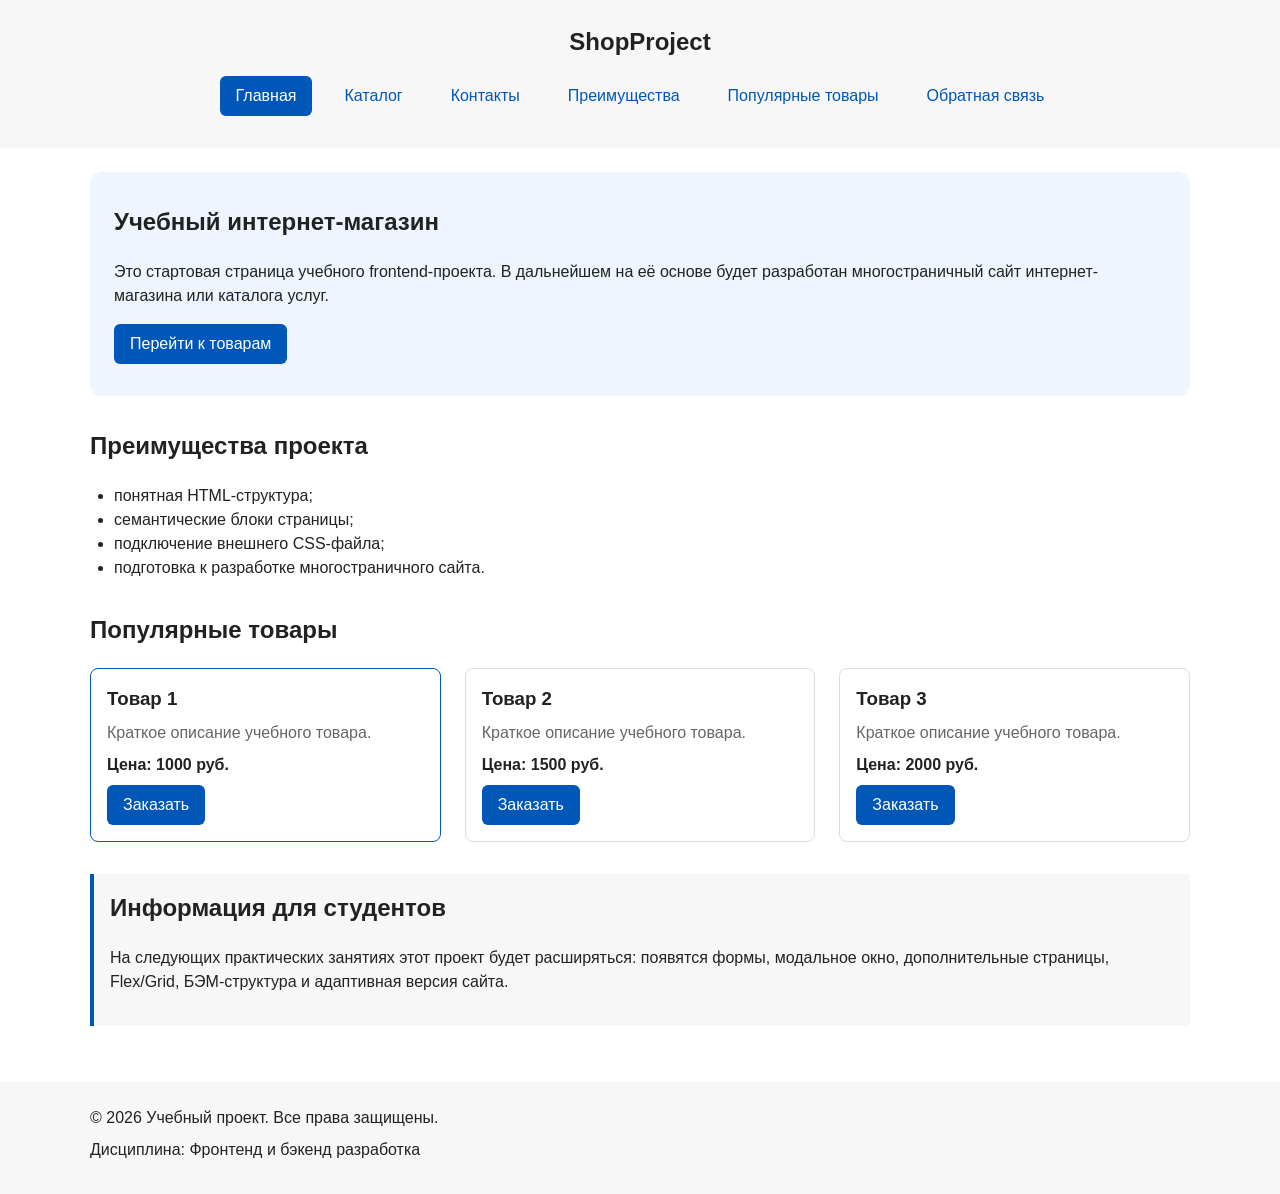
==== commit 90ad0191: "fix" ====
--- a/index.html
+++ b/index.html
@@ -3,228 +3,215 @@
 <head>
   <meta charset="UTF-8">
   <meta name="viewport" content="width=device-width, initial-scale=1.0">
-  <meta name="description" content="Учебный интернет-магазин: стартовая страница frontend-проекта.">
   <title>Учебный интернет-магазин</title>
   <link rel="stylesheet" href="css/style.css">
   <script src="js/main.js" defer></script>
+  <meta property="og:type" content="website">
+  <meta property="og:title" content="Учебный интернет-магазин">
+  <meta property="og:description" content="Учебный frontend-проект интернет-магазина.">
+  <meta property="og:image" content="https://github.com/Arsius2000/FrontendAndBackendDevelopment/images/preview.jpg">
 </head>
 <body>
-
-<header class="site-header">
-  <div class="site-header__inner">
-    <a class="site-header__logo" href="index.html">ShopProject</a>
-
-    <nav class="site-nav" aria-label="Основная навигация">
-      <ul class="site-nav__list">
-        <li class="site-nav__item">
-          <a class="site-nav__link site-nav__link--active" href="index.html">
-            Главная
-          </a>
-        </li>
-        <li class="site-nav__item">
-          <a class="site-nav__link" href="catalog.html">Каталог</a>
-        </li>
-        <li class="site-nav__item">
-          <a class="site-nav__link" href="contacts.html">Контакты</a>
-        </li>
-        <li class="site-nav__item">
-          <a class="site-nav__link" href="index.html#popular">
-            Популярные товары
-          </a>
-        </li>
+  <header class="site-header">
+    <div class="site-header__inner">
+      <a class="site-header__logo" href="index.html">ShopProject</a>
+
+      <nav class="site-nav" aria-label="Основная навигация">
+        <ul class="site-nav__list">
+          <li class="site-nav__item">
+            <a class="site-nav__link site-nav__link--active" href="index.html" aria-current="page">Главная</a>
+          </li>
+          <li class="site-nav__item">
+            <a class="site-nav__link" href="catalog.html">Каталог</a>
+          </li>
+          <li class="site-nav__item">
+            <a class="site-nav__link" href="contacts.html">Контакты</a>
+          </li>
+          <li class="site-nav__item">
+            <a class="site-nav__link" href="index.html#advantages">Преимущества</a>
+          </li>
+          <li class="site-nav__item">
+            <a class="site-nav__link" href="index.html#popular">Популярные товары</a>
+          </li>
+          <li class="site-nav__item">
+            <a class="site-nav__link" href="index.html#contacts">Обратная связь</a>
+          </li>
+        </ul>
+      </nav>
+    </div>
+  </header>
+
+  <main class="site-main">
+    <section class="hero">
+      <h1 class="hero__title">Учебный интернет-магазин</h1>
+      <p class="hero__text">
+        Это стартовая страница учебного frontend-проекта.
+        В дальнейшем на её основе будет разработан многостраничный сайт
+        интернет-магазина или каталога услуг.
+      </p>
+      <a class="button button--primary hero__button" href="#popular">Перейти к товарам</a>
+    </section>
+
+    <section class="section" id="advantages">
+      <h2 class="section__title">Преимущества проекта</h2>
+
+      <ul class="advantages-list">
+        <li class="advantages-list__item">понятная HTML-структура;</li>
+        <li class="advantages-list__item">семантические блоки страницы;</li>
+        <li class="advantages-list__item">подключение внешнего CSS-файла;</li>
+        <li class="advantages-list__item">подготовка к разработке многостраничного сайта.</li>
       </ul>
-    </nav>
-  </div>
-</header>
-
-<main>
-  <!-- Блок: hero -->
-  <section class="hero">
-    <h1 class="hero__title">Учебный интернет-магазин</h1>
-    <p class="hero__text">
-      Это стартовая страница учебного frontend-проекта.
-      В дальнейшем на её основе будет разработан многостраничный сайт
-      интернет-магазина или каталога услуг.
-    </p>
-    <a class="button button--primary" href="#popular">Перейти к товарам</a>
-  </section>
-
-  <!-- Блок: section -->
-  <section class="section" id="advantages">
-    <h2 class="section__title">Преимущества проекта</h2>
-
-    <ul class="advantages-list">
-      <li>понятная HTML-структура;</li>
-      <li>семантические блоки страницы;</li>
-      <li>подключение внешнего CSS-файла;</li>
-      <li>подготовка к разработке многостраничного сайта.</li>
-    </ul>
-  </section>
-
-  <section class="section" id="popular">
-    <h2 class="section__title">Популярные товары</h2>
-
-    <div class="products-grid">
-      <article class="product-card">
-        <h3 class="product-card__title">Товар 1</h3>
-        <p class="product-card__description">Краткое описание учебного товара.</p>
-        <p class="product-card__price">Цена: 1000 руб.</p>
-        <button class="button button--primary product-card__button"
-                type="button"
-                data-product="Товар 1">
-          Заказать
-        </button>
-      </article>
-
-      <article class="product-card">
-        <h3 class="product-card__title">Товар 2</h3>
-        <p class="product-card__description">Краткое описание учебного товара.</p>
-        <p class="product-card__price">Цена: 1500 руб.</p>
-        <button class="button button--primary product-card__button"
-                type="button"
-                data-product="Товар 2">
-          Заказать
-        </button>
-      </article>
-
-      <article class="product-card">
-        <h3 class="product-card__title">Товар 3</h3>
-        <p class="product-card__description">Краткое описание учебного товара.</p>
-        <p class="product-card__price">Цена: 2000 руб.</p>
-        <button class="button button--primary product-card__button"
-                type="button"
-                data-product="Товар 3">
-          Заказать
-        </button>
-      </article>
-    </div>
-  </section>
-
-  <aside class="aside-info">
-    <h2 class="aside-info__title">Информация для студентов</h2>
-    <p>
-      На следующих практических занятиях этот проект будет расширяться:
-      появятся формы, модальное окно, дополнительные страницы, Flex/Grid,
-      БЭМ-структура и адаптивная версия сайта.
-    </p>
-  </aside>
-</main>
-
-<footer class="site-footer" id="contacts">
-  <p>&copy; 2026 Учебный проект. Все права защищены.</p>
-  <p>Дисциплина: Фронтенд и бэкенд разработка</p>
-</footer>
-
-<!-- Блок: order-dialog -->
-<dialog class="order-dialog" id="order-dialog" aria-labelledby="order-dialog-title">
-  <h2 class="order-dialog__title" id="order-dialog-title">Оформление заявки</h2>
-
-  <!-- Блок: order-form -->
-  <form class="order-form" id="order-form" action="#" method="post" novalidate>
-    <input id="selected-product" name="selected-product" type="hidden">
-
-    <div class="order-form__field">
-      <label class="order-form__label" for="order-name">Имя</label>
-      <input
-        class="order-form__input"
-        id="order-name"
-        name="name"
-        type="text"
-        placeholder="Введите ваше имя"
-        minlength="2"
-        autocomplete="given-name"
-        required
-      >
-    </div>
-
-    <div class="order-form__field">
-      <label class="order-form__label" for="order-email">E-mail</label>
-      <input
-        class="order-form__input"
-        id="order-email"
-        name="email"
-        type="email"
-        placeholder="example@mail.ru"
-        autocomplete="email"
-        required
-      >
-    </div>
-
-    <div class="order-form__field">
-      <label class="order-form__label" for="order-phone">Телефон</label>
-      <input
-        class="order-form__input"
-        id="order-phone"
-        name="phone"
-        type="tel"
-        inputmode="tel"
-        placeholder="+7 (900) 000-00-00"
-        pattern="^\+7 \(\d{3}\) \d{3}-\d{2}-\d{2}$"
-        required
-      >
-      <small class="order-form__hint">Формат: +7 (900) 000-00-00</small>
-    </div>
-
-    <div class="order-form__field">
-      <label class="order-form__label" for="order-date">Дата связи</label>
-      <input
-        class="order-form__input"
-        id="order-date"
-        name="date"
-        type="date"
-      >
-    </div>
-
-    <div class="order-form__field">
-      <label class="order-form__label" for="order-topic">Тема заявки</label>
-      <select class="order-form__select" id="order-topic" name="topic" required>
-        <option value="">Выберите тему</option>
-        <option value="product">Заказ товара</option>
-        <option value="consultation">Консультация</option>
-        <option value="delivery">Доставка</option>
-      </select>
-    </div>
-
-    <div class="order-form__field">
-      <label class="order-form__label" for="order-comment">Комментарий</label>
-      <textarea
-        class="order-form__textarea"
-        id="order-comment"
-        name="comment"
-        rows="4"
-        placeholder="Укажите дополнительную информацию"
-      ></textarea>
-    </div>
-
-    <div class="order-form__field order-form__field--checkbox">
-      <label class="order-form__label">
-        <input
-          class="order-form__input"
-          id="order-agreement"
-          name="agreement"
-          type="checkbox"
+    </section>
+
+    <section class="section" id="popular">
+      <h2 class="section__title">Популярные товары</h2>
+
+      <div class="products-grid">
+        <article class="product-card product-card--featured">
+          <h3 class="product-card__title">Товар 1</h3>
+          <p class="product-card__description">Краткое описание учебного товара.</p>
+          <p class="product-card__price">Цена: 1000 руб.</p>
+          <button class="button button--primary product-card__button" type="button" data-product="Товар 1">
+            Заказать
+          </button>
+        </article>
+
+        <article class="product-card">
+          <h3 class="product-card__title">Товар 2</h3>
+          <p class="product-card__description">Краткое описание учебного товара.</p>
+          <p class="product-card__price">Цена: 1500 руб.</p>
+          <button class="button button--primary product-card__button" type="button" data-product="Товар 2">
+            Заказать
+          </button>
+        </article>
+
+        <article class="product-card">
+          <h3 class="product-card__title">Товар 3</h3>
+          <p class="product-card__description">Краткое описание учебного товара.</p>
+          <p class="product-card__price">Цена: 2000 руб.</p>
+          <button class="button button--primary product-card__button" type="button" data-product="Товар 3">
+            Заказать
+          </button>
+        </article>
+      </div>
+    </section>
+
+    <aside class="aside-info">
+      <h2 class="aside-info__title">Информация для студентов</h2>
+      <p class="aside-info__text">
+        На следующих практических занятиях этот проект будет расширяться:
+        появятся формы, модальное окно, дополнительные страницы, Flex/Grid,
+        БЭМ-структура и адаптивная версия сайта.
+      </p>
+    </aside>
+  </main>
+
+  <footer class="site-footer" id="contacts">
+    <p class="site-footer__text">&copy; 2026 Учебный проект. Все права защищены.</p>
+    <p class="site-footer__text">Дисциплина: Фронтенд и бэкенд разработка</p>
+  </footer>
+
+  <dialog class="order-dialog" id="order-dialog" aria-labelledby="order-dialog-title">
+    <h2 class="order-dialog__title" id="order-dialog-title">Оформление заявки</h2>
+
+    <form class="order-form" id="order-form" action="#" method="post" novalidate>
+      <input id="selected-product" name="selected-product" type="hidden">
+
+      <div class="order-form__field">
+        <label class="order-form__label" for="order-name">Имя</label>
+        <input
+          class="order-form__input"
+          id="order-name"
+          name="name"
+          type="text"
+          placeholder="Введите ваше имя"
+          minlength="2"
+          autocomplete="given-name"
           required
         >
-        Я согласен на обработку данных
-      </label>
-    </div>
-
-    <div class="order-form__actions">
-      <button class="button button--secondary"
-              type="button"
-              id="close-order-dialog">
-        Закрыть
-      </button>
-      <button class="button button--primary" type="submit">
-        Отправить заявку
-      </button>
-    </div>
-  </form>
-</dialog>
-
-<p class="success-message" id="success-message" hidden>
-  Форма успешно отправлена!
-</p>
-
+      </div>
+
+      <div class="order-form__field">
+        <label class="order-form__label" for="order-email">E-mail</label>
+        <input
+          class="order-form__input"
+          id="order-email"
+          name="email"
+          type="email"
+          placeholder="example@mail.ru"
+          autocomplete="email"
+          required
+        >
+      </div>
+
+      <div class="order-form__field">
+        <label class="order-form__label" for="order-phone">Телефон</label>
+        <input
+          class="order-form__input"
+          id="order-phone"
+          name="phone"
+          type="tel"
+          inputmode="tel"
+          placeholder="+7 (900) 000-00-00"
+          pattern="^\+7 \(\d{3}\) \d{3}-\d{2}-\d{2}$"
+          required
+        >
+        <small class="order-form__hint">Формат: +7 (900) 000-00-00</small>
+      </div>
+
+      <div class="order-form__field">
+        <label class="order-form__label" for="order-date">Дата связи</label>
+        <input
+          class="order-form__input"
+          id="order-date"
+          name="date"
+          type="date"
+        >
+      </div>
+
+      <div class="order-form__field">
+        <label class="order-form__label" for="order-topic">Тема заявки</label>
+        <select class="order-form__select" id="order-topic" name="topic" required>
+          <option value="">Выберите тему</option>
+          <option value="product">Заказ товара</option>
+          <option value="consultation">Консультация</option>
+          <option value="delivery">Доставка</option>
+        </select>
+      </div>
+
+      <div class="order-form__field">
+        <label class="order-form__label" for="order-comment">Комментарий</label>
+        <textarea
+          class="order-form__textarea"
+          id="order-comment"
+          name="comment"
+          rows="4"
+          placeholder="Укажите дополнительную информацию"
+        ></textarea>
+      </div>
+
+      <div class="order-form__field order-form__field--checkbox">
+        <label class="order-form__label order-form__label--checkbox">
+          <input
+            class="order-form__checkbox"
+            id="order-agreement"
+            name="agreement"
+            type="checkbox"
+            required
+          >
+          Я согласен на обработку данных
+        </label>
+      </div>
+
+      <div class="order-form__actions">
+        <button class="button button--secondary" type="button" id="close-order-dialog">Закрыть</button>
+        <button class="button button--primary" type="submit">Отправить заявку</button>
+      </div>
+    </form>
+  </dialog>
+
+  <p class="success-message" id="success-message" hidden>
+    Форма успешно отправлена!
+  </p>
 </body>
 </html>
--- a/css/style.css
+++ b/css/style.css
@@ -1,6 +1,6 @@
 /* ===============================
    1. Переменные проекта
-   =============================== */
+=============================== */
 
 :root {
   /* Основные цвета проекта */
@@ -35,7 +35,7 @@
 
 /* ===============================
    2. Базовые стили
-   =============================== */
+=============================== */
 
 * {
   box-sizing: border-box;
@@ -53,11 +53,6 @@
   background-color: var(--color-bg);
 }
 
-/* ===============================
-   3. Общие элементы интерфейса
-   =============================== */
-
-/* Блок: ссылка */
 a {
   color: var(--color-primary);
 }
@@ -71,7 +66,15 @@
   outline-offset: 3px;
 }
 
-/* Блок: кнопка */
+:target {
+  outline: 2px dashed var(--color-primary);
+  outline-offset: 4px;
+}
+
+/* ===============================
+   3. Кнопка (блок button)
+=============================== */
+
 .button {
   display: inline-block;
   padding: var(--space-sm) var(--space-md);
@@ -82,17 +85,16 @@
   cursor: pointer;
 }
 
-/* Модификатор: основная кнопка */
 .button--primary {
   color: var(--color-white);
   background-color: var(--color-primary);
 }
 
 .button--primary:hover {
+  color: var(--color-white);
   background-color: var(--color-primary-dark);
 }
 
-/* Модификатор: второстепенная кнопка */
 .button--secondary {
   color: var(--color-primary);
   background-color: transparent;
@@ -104,7 +106,6 @@
   background-color: var(--color-primary);
 }
 
-/* Состояния кнопки */
 .button:focus-visible {
   outline: 2px solid var(--color-primary);
   outline-offset: 3px;
@@ -117,10 +118,8 @@
 }
 
 /* ===============================
-   4. Компоненты страницы
-   =============================== */
-
-/* --- Блок: шапка сайта --- */
+   4. Шапка и навигация
+=============================== */
 
 .site-header {
   background-color: var(--color-surface);
@@ -133,12 +132,13 @@
 }
 
 .site-header__logo {
+  display: block;
+  font-size: 24px;
   font-weight: 700;
+  text-align: center;
   color: var(--color-text);
   text-decoration: none;
 }
-
-/* --- Блок: основная навигация --- */
 
 .site-nav__list {
   display: flex;
@@ -152,7 +152,7 @@
 }
 
 .site-nav__item {
-  display: inline-block;
+  margin-bottom: var(--space-sm);
 }
 
 .site-nav__link {
@@ -178,7 +178,27 @@
   background-color: var(--color-primary);
 }
 
-/* --- Блок: хлебные крошки --- */
+/* ===============================
+   5. Основная область и подвал
+=============================== */
+
+.site-main {
+  padding: var(--space-lg);
+}
+
+.site-footer {
+  padding: var(--space-lg);
+  background-color: var(--color-surface);
+}
+
+.site-footer__text {
+  max-width: var(--container-width);
+  margin: 0 auto var(--space-sm);
+}
+
+/* ===============================
+   6. Хлебные крошки
+=============================== */
 
 .breadcrumbs {
   max-width: var(--container-width);
@@ -196,7 +216,9 @@
   color: var(--color-muted);
 }
 
-/* --- Блок: hero --- */
+/* ===============================
+   7. Первый экран и разделы
+=============================== */
 
 .hero {
   max-width: var(--container-width);
@@ -206,7 +228,9 @@
   border-radius: var(--radius-lg);
 }
 
-/* --- Блок: section --- */
+.hero__title {
+  margin-top: 0;
+}
 
 .section {
   max-width: var(--container-width);
@@ -217,7 +241,82 @@
   margin-top: 0;
 }
 
-/* --- Блок: catalog-layout --- */
+.advantages-list,
+.contacts-list {
+  padding-left: var(--space-lg);
+}
+
+.aside-info {
+  max-width: var(--container-width);
+  margin: 0 auto var(--space-xl);
+  padding: var(--space-md);
+  border-left: 4px solid var(--color-primary);
+  background-color: var(--color-surface);
+}
+
+.aside-info__title {
+  margin-top: 0;
+}
+
+/* ===============================
+   8. Сетка и карточка товара
+=============================== */
+
+.products-grid {
+  display: grid;
+  grid-template-columns: repeat(3, 1fr);
+  gap: var(--space-lg);
+}
+
+.product-card {
+  display: flex;
+  flex-direction: column;
+  gap: var(--space-sm);
+  padding: var(--space-md);
+  border: 1px solid var(--color-border);
+  border-radius: var(--radius-md);
+  background-color: var(--color-bg);
+}
+
+.product-card:hover {
+  border-color: var(--color-primary);
+}
+
+.product-card--featured {
+  border-color: var(--color-primary);
+}
+
+.product-card--discount {
+  border-color: var(--color-danger);
+}
+
+.product-card__title {
+  margin: 0;
+  color: var(--color-text);
+}
+
+.product-card__description {
+  margin: 0;
+  color: var(--color-muted);
+}
+
+.product-card__price {
+  margin: 0;
+  font-weight: 700;
+}
+
+.product-card--discount .product-card__price {
+  color: var(--color-danger);
+}
+
+.product-card__button {
+  margin-top: auto;
+  align-self: flex-start;
+}
+
+/* ===============================
+   9. Каталог и фильтры
+=============================== */
 
 .catalog-layout {
   max-width: var(--container-width);
@@ -227,12 +326,6 @@
   grid-template-areas: "filters products";
   gap: var(--space-lg);
 }
-
-.catalog-layout__products {
-  grid-area: products;
-}
-
-/* --- Блок: catalog-filters --- */
 
 .catalog-filters {
   grid-area: filters;
@@ -242,114 +335,64 @@
   background-color: var(--color-surface);
 }
 
-.catalog-filters__form {
+.catalog-filters__title {
+  margin-top: 0;
+}
+
+.catalog-products {
+  grid-area: products;
+}
+
+.catalog-products__title {
+  margin-top: 0;
+}
+
+.filters-form {
   display: grid;
   gap: var(--space-md);
 }
 
-.catalog-filters__group {
+.filters-form__group {
   margin: 0;
   padding: var(--space-md);
   border: 1px solid var(--color-border);
   border-radius: var(--radius-sm);
 }
 
-.catalog-filters__legend {
+.filters-form__legend {
   font-weight: 700;
 }
 
-.catalog-filters__label {
+.filters-form__label {
   display: block;
   margin-bottom: var(--space-sm);
 }
 
-.catalog-filters__input {
+.filters-form__input {
   width: 100%;
+  margin-bottom: var(--space-sm);
   padding: 8px 10px;
   border: 1px solid var(--color-border);
   border-radius: var(--radius-sm);
   font: inherit;
 }
 
-/* --- Блок: products-grid --- */
-
-.products-grid {
-  display: grid;
-  grid-template-columns: repeat(3, 1fr);
-  gap: var(--space-lg);
-}
-
-/* --- Блок: product-card --- */
-
-.product-card {
-  display: flex;
-  flex-direction: column;
-  gap: var(--space-sm);
-  margin-bottom: 0;
-  padding: var(--space-md);
-  border: 1px solid var(--color-border);
-  border-radius: var(--radius-md);
-  background-color: var(--color-bg);
-}
-
-.product-card:hover {
+.filters-form__input:hover {
   border-color: var(--color-primary);
 }
 
-.product-card--featured {
-  border-color: var(--color-primary);
-}
-
-.product-card--discount {
-  border-color: var(--color-danger);
-}
-
-.product-card__title {
-  margin: 0;
-  color: var(--color-text);
-}
-
-.product-card__description {
-  margin: 0;
-  color: var(--color-muted);
-}
-
-.product-card__price {
-  margin: 0;
-  font-weight: 700;
-}
-
-.product-card--discount .product-card__price {
-  color: var(--color-danger);
-}
-
-.product-card__button {
-  margin-top: auto;
-  align-self: flex-start;
-}
-
-/* --- Блок: aside-info --- */
-
-.aside-info {
-  max-width: var(--container-width);
-  margin: 0 auto var(--space-xl);
-  padding: var(--space-md);
-  border-left: 4px solid var(--color-primary);
-  background-color: var(--color-surface);
-}
-
-/* --- Псевдокласс :target --- */
-
-:target {
-  outline: 2px dashed var(--color-primary);
-  outline-offset: 4px;
-}
-
-/* ===============================
-   5. Форма и модальное окно
-   =============================== */
-
-/* --- Блок: order-dialog --- */
+.filters-form__input:focus-visible {
+  outline: 2px solid var(--color-primary);
+  outline-offset: 3px;
+}
+
+.filters-form__button {
+  justify-self: start;
+}
+
+/* ===============================
+   10. Модальное окно
+=============================== */
 
 .order-dialog {
   width: min(100% - 32px, 560px);
@@ -366,7 +409,9 @@
   margin-top: 0;
 }
 
-/* --- Блок: order-form --- */
+/* ===============================
+   11. Форма заявки
+=============================== */
 
 .order-form__field {
   margin-bottom: var(--space-md);
@@ -375,6 +420,12 @@
 .order-form__label {
   display: block;
   margin-bottom: var(--space-xs);
+}
+
+.order-form__label--checkbox {
+  display: flex;
+  align-items: center;
+  gap: var(--space-sm);
 }
 
 .order-form__input,
@@ -387,8 +438,25 @@
   font: inherit;
 }
 
-.order-form__input[type="checkbox"] {
-  width: auto;
+.order-form__input:hover,
+.order-form__select:hover,
+.order-form__textarea:hover {
+  border-color: var(--color-primary);
+}
+
+.order-form__input:focus-visible,
+.order-form__select:focus-visible,
+.order-form__textarea:focus-visible,
+.order-form__checkbox:focus-visible {
+  outline: 2px solid var(--color-primary);
+  outline-offset: 3px;
+}
+
+.order-form__input--error,
+.order-form__input[aria-invalid="true"],
+.order-form__select[aria-invalid="true"],
+.order-form__textarea[aria-invalid="true"] {
+  border-color: var(--color-danger);
 }
 
 .order-form__hint {
@@ -397,33 +465,15 @@
   color: var(--color-muted);
 }
 
-.order-form__input:hover,
-.order-form__select:hover,
-.order-form__textarea:hover {
-  border-color: var(--color-primary);
-}
-
-.order-form__input:focus-visible,
-.order-form__select:focus-visible,
-.order-form__textarea:focus-visible,
-.order-form__actions .button:focus-visible {
-  outline: 2px solid var(--color-primary);
-  outline-offset: 3px;
-}
-
 .order-form__actions {
   display: flex;
   gap: var(--space-md);
   margin-top: var(--space-lg);
 }
 
-/* --- Подсветка ошибочных полей --- */
-
-[aria-invalid="true"] {
-  border-color: var(--color-danger);
-}
-
-/* --- Блок: success-message --- */
+/* ===============================
+   12. Сообщение об успехе
+=============================== */
 
 .success-message {
   max-width: var(--container-width);
